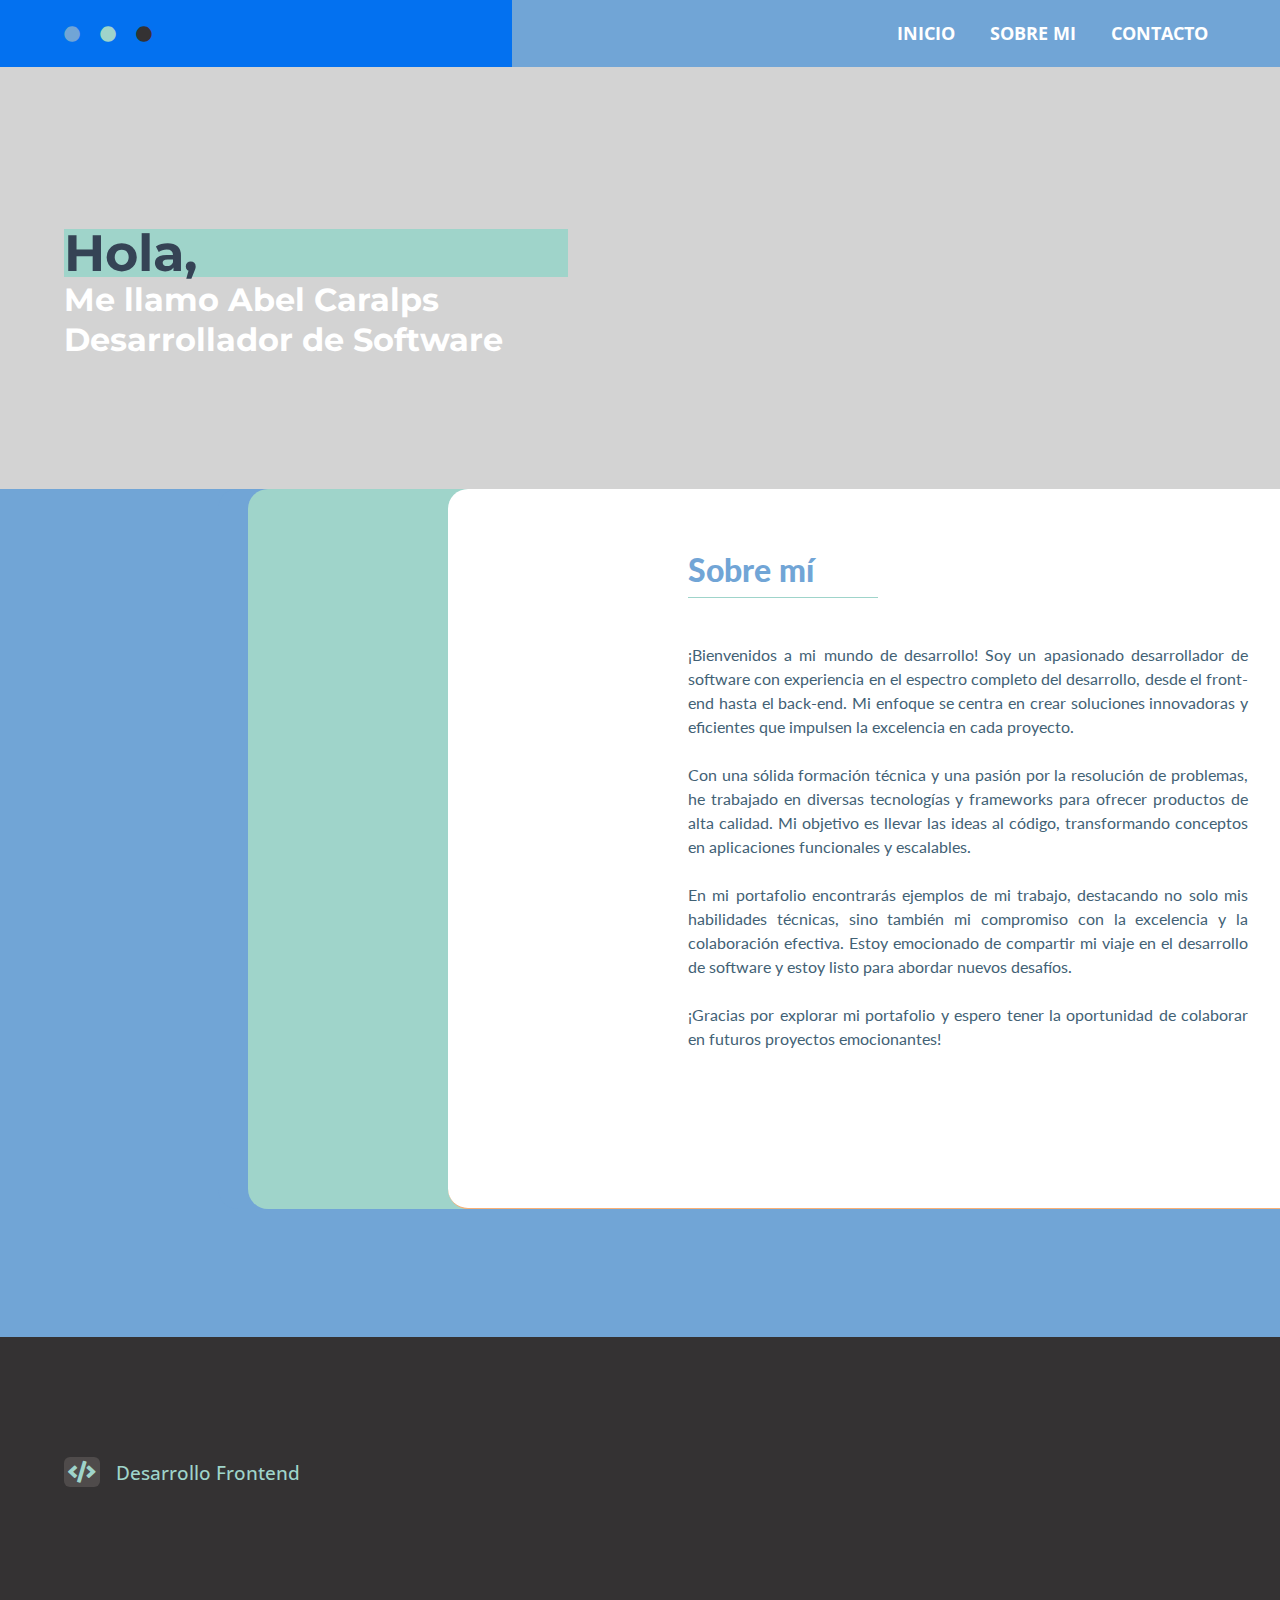
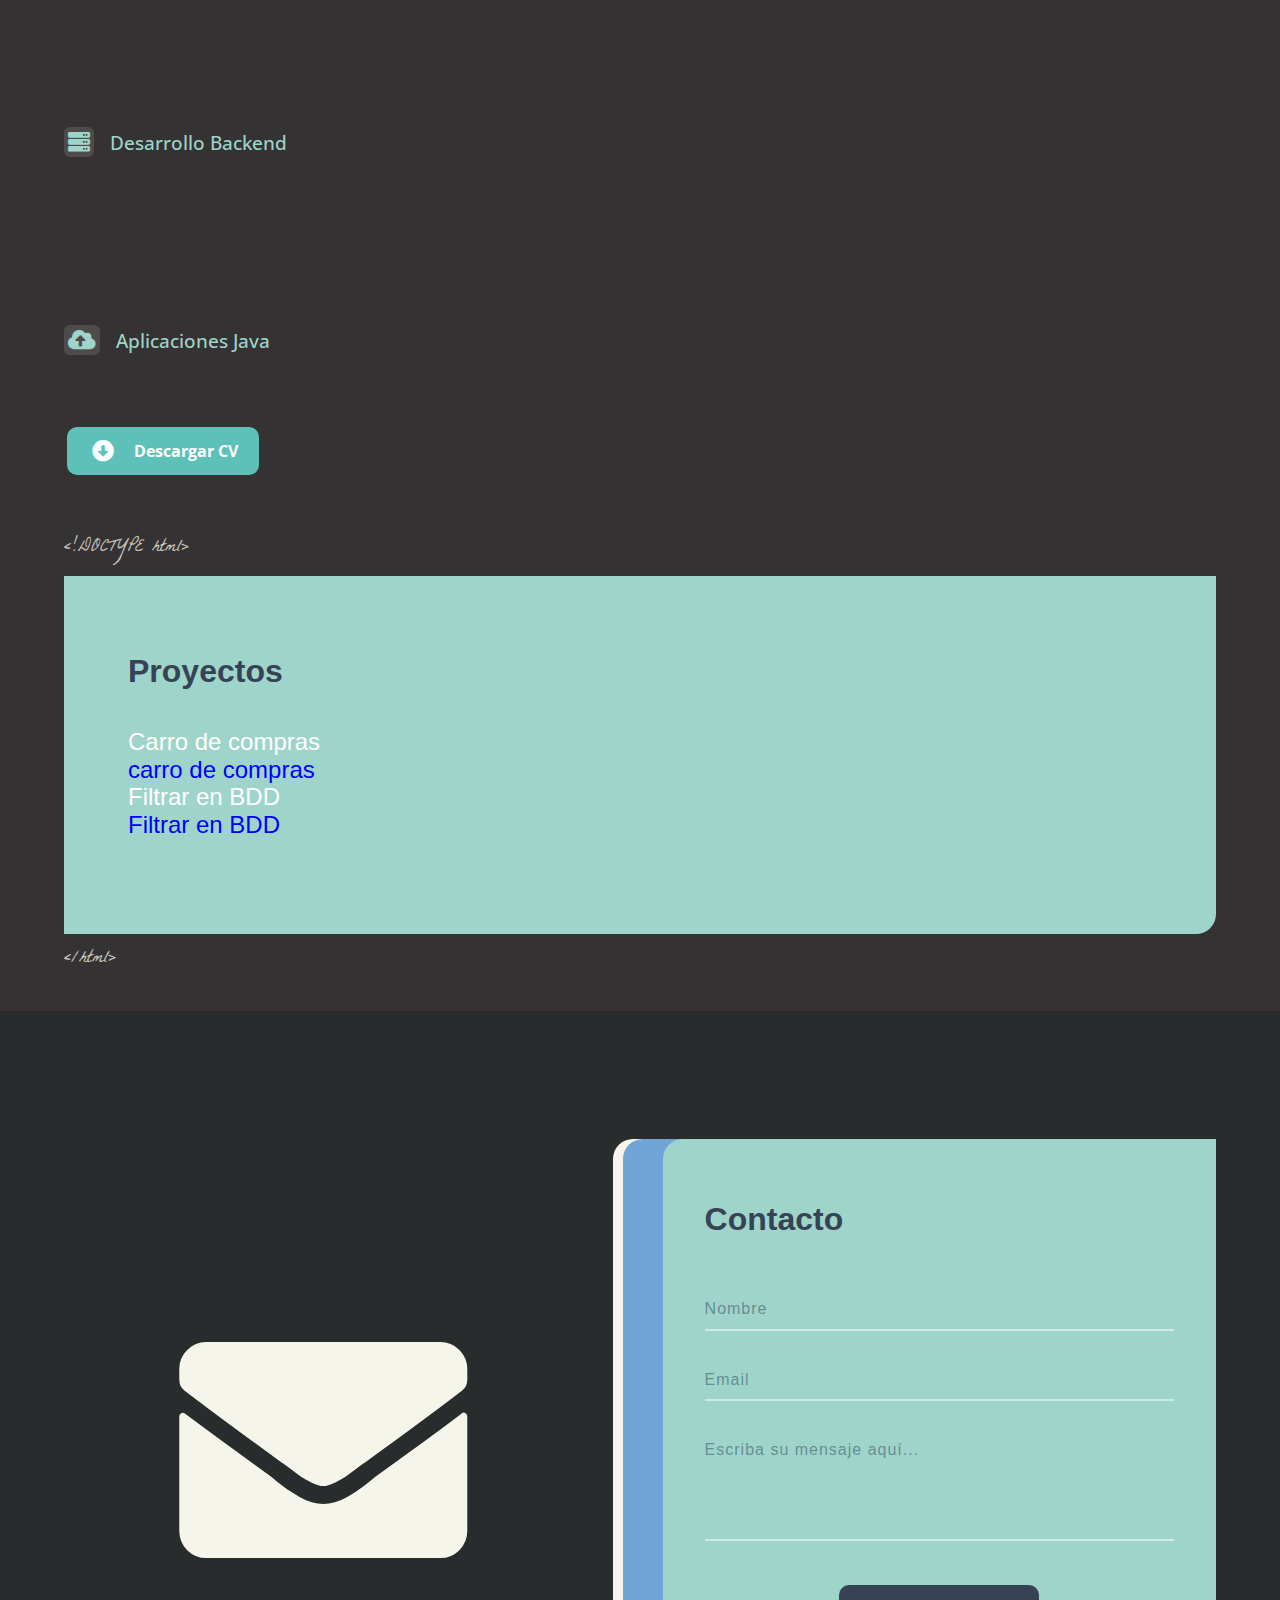
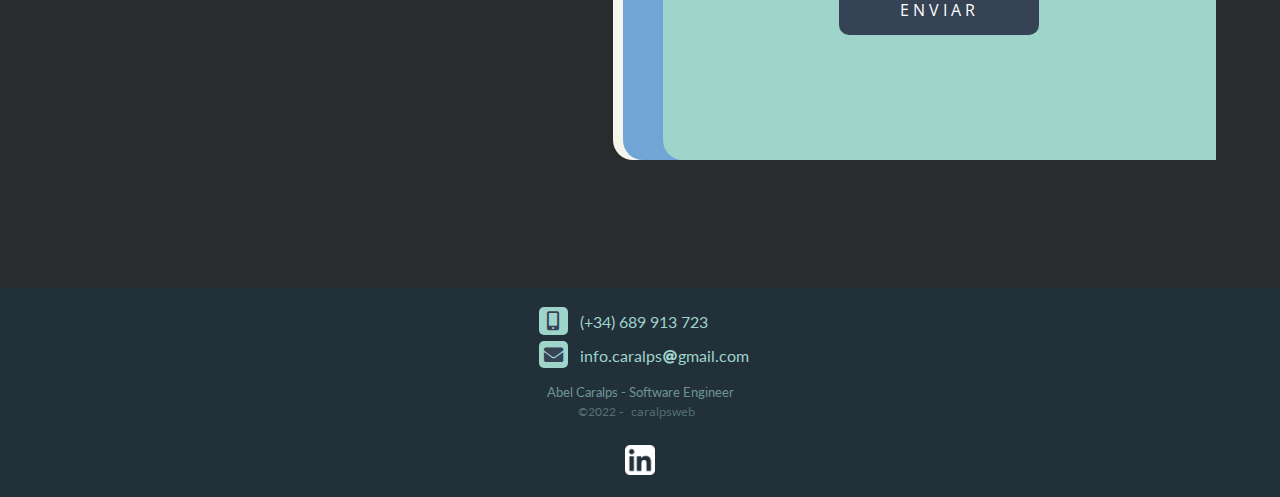
==== index.html @ 74ed2044 "Update index.html" ====
<!DOCTYPE html>
<html lang="es-ES">
<head>
	<meta charset="UTF-8">
	<title>Abel Caralps - Software Engineer</title>	
	<meta name="viewport" content="width=device-width, user-scalable=no, initial-scale=1.0, maximum-scale=1.0, minimum-scale=1.0">
	<meta name="author" content="Abel Caralps Ruiz - Desarrollador web" />



	<!--=====================================
	HOJAS DE ESTILO
	======================================-->

	<link rel="stylesheet" href="css/normalize.css">
	<link rel="stylesheet" href="css/reset.css">	
	<link rel="stylesheet" href="css/styles.css">
	<script src="/js/functions.js?v=<?php echo time(); ?>"></script>
	<link rel="stylesheet" href="css/responsive.css">
	
	<!--=====================================
	FUENTES
	======================================-->

	<link href="https://fonts.googleapis.com/css?family=Merriweather:300,400,700%7CMontserrat:400,500,600,700" rel="stylesheet">
	<link href="https://fonts.googleapis.com/css?family=Open+Sans:400,400i,600,600i,700,700i" rel="stylesheet">
	<link href="https://fonts.googleapis.com/css2?family=Merriweather:wght@300&amp;display=swap" rel="stylesheet"> 
	<link rel="stylesheet" href="https://use.fontawesome.com/releases/v5.6.0/css/all.css" integrity="sha384-aOkxzJ5uQz7WBObEZcHvV5JvRW3TUc2rNPA7pe3AwnsUohiw1Vj2Rgx2KSOkF5+h" crossorigin="anonymous">
	<link rel="stylesheet" href="https://use.fontawesome.com/releases/v5.13.0/css/all.css"><!-- revisar ya que faltaba un cierre >-->
	<link href="https://fonts.googleapis.com/css2?family=Lato&amp;display=swap" rel="stylesheet">
	<link href='https://fonts.googleapis.com/css?family=La+Belle+Aurore' rel='stylesheet' type='text/css'>
	<link rel="icon" type="image/ico" href="img/cloud.ico"/>

	
 	<link rel="stylesheet" href="https://unpkg.com/aos@next/dist/aos.css" />
	<script src="https://ajax.googleapis.com/ajax/libs/jquery/1.7.1/jquery.min.js"></script>


	<script>
	  window.dataLayer = window.dataLayer || [];
	  function gtag(){dataLayer.push(arguments);}
	  gtag('js', new Date());

	  gtag('config', 'UA-168717677-1');
	</script>

</head>
<body>


	
	<header>
		<nav id="menu">			
	<ul>		
		<li><a href="index.html" title="Inicio">Inicio</a></li>				
		<li><a href="#sobre-mi" title="Sobre mi">Sobre mi</a></li>
		<li><a href="#contacto" title="Contacto">Contacto</a></li>					
	</ul>
</nav>	
<aside id="estilos" class="a-header">			
	<i class="fas fa-circle circulos cir-1"></i>
	<i class="fas fa-circle circulos cir-2"></i>
	<i class="fas fa-circle circulos cir-3"></i>		
</aside>	
		<!-- Introduction -->
		<section id="inicio">
			<article class="header">						
				<h1><span>Hola,</span><br>
					Me llamo Abel Caralps <br> Desarrollador de Software<br> 					
				</h1>				
			</article>
			<article class="header monitor">				
			</article>		
		</section>	
	</header>

		
	
	<main id="sobre-mi">	
		<h1>Sobre mí</h1>	<br>	
		<p>¡Bienvenidos a mi mundo de desarrollo! Soy un apasionado desarrollador de software con experiencia en el espectro completo del desarrollo, desde el front-end hasta el back-end. Mi enfoque se centra en crear soluciones innovadoras y eficientes que impulsen la excelencia en cada proyecto.</p><br>
			<p>Con una sólida formación técnica y una pasión por la resolución de problemas, he trabajado en diversas tecnologías y frameworks para ofrecer productos de alta calidad. Mi objetivo es llevar las ideas al código, transformando conceptos en aplicaciones funcionales y escalables.</p><br>
			<p>En mi portafolio encontrarás ejemplos de mi trabajo, destacando no solo mis habilidades técnicas, sino también mi compromiso con la excelencia y la colaboración efectiva. Estoy emocionado de compartir mi viaje en el desarrollo de software y estoy listo para abordar nuevos desafíos.</p><br>
			<p>¡Gracias por explorar mi portafolio y espero tener la oportunidad de colaborar en futuros proyectos emocionantes!</p>
		</p>
		<article>

		</article>		
	</main>

	
	
	<section id="habilidades">

		<article class="contenido-habilidades">	
	
			<h1 data-aos="fade-right" data-aos-duration="750" data-aos-once="true">Conocimientos Técnicos y Habilidades</h1>
	
			<h2><i class="fas fa-code"></i>Desarrollo Frontend</h2>
			<ul data-aos="fade-up" data-aos-duration="750" data-aos-once="true"> 
				<li>HTML5, CSS3, Flexbox, CSS Grid</li>
				<li>JavaScript (ES6+), React.js, Vue.js</li>
				<li>Responsive Web Design</li>
				<li>Desarrollo de interfaces interactivas</li>
				<li>Accesibilidad y Usabilidad</li>
				<li>Frameworks: Bootstrap, Tailwind CSS</li>
				<li>Control de versiones: Git/GitHub</li>
				<li>Herramientas: Visual Studio Code, Docker</li>
			</ul>  
	
			<h3><i class="fas fa-server"></i>Desarrollo Backend</h3>
			<ul data-aos="fade-up" data-aos-duration="750" data-aos-once="true">
				<li>Java (Spring Boot)</li>
				<li>Node.js, Express.js</li>
				<li>Base de datos: MySQL, MongoDB</li>
				<li>API RESTful</li>				
				<li>Gestión de entornos: Docker, Vagrant</li>
			</ul> 


			<h4><i class="fas fa-cloud-upload-alt"></i>Aplicaciones Java</h4>
			<ul data-aos="fade-up" data-aos-duration="750" data-aos-once="true">
				<li>He desarrolado varios ERP para particulares usando java y MySQL</li>
			</ul>		

				
			
			<p class="curriculum"><a href="Abel_Caralps_Ruiz.pdf" title="Curriculum - Desarrollador Web Abel Caralps Ruiz" target="_blank"><i class="fas fa-arrow-alt-circle-down descargar"></i>Descargar CV</a></p>
			
		</article>
				
	</section>	
	
	<span class="tags etiquetas">&lt;!DOCTYPE html&gt;</span> 

	<!--=====================================
	SECTION PORTAFOLIO
	======================================-->

	<section id="portafolio">
		
		<h1>Proyectos</h1>
		
		
			<ul>
				<li class="mySlides socialwind">
					<p class="titulo-port">Carro de compras <br>
							<span><a class="redsocial" href="/15-PROYECTO-Carrito/index.html" title="Desarrollador Web Front-End"> carro de compras</a></span>
					</p> 
					<p class="titulo-port">Filtrar en BDD <br>
						<span><a class="redsocial" href="/17-PROYECTO-Buscador/index.html" title="Desarrollador Web Front-End"> Filtrar en BDD</a></span>
				</p> 
					<style>
					    .socialwind{
					        font-family:Arial;
					    }
					</style>
				</li>
				<style>
					.redsocial{
						color: blue;
					}
				</style>				
				<!--
				<li class="mySlides">
					<p class="titulo-port">Portafolio desarrollador web<br>
						<span>Html5, Css3 Flexbox, Javascript, Php</span>
						<span><a href="https://caralpsweb.com" title="Desarrollador Web - Abel Caralps Ruiz">https://caralpsweb.com</a></span>
                        <img src="img/cloud.ico" alt="Portafolio Desarrollador Web" title="Portafolio Desarrollador Web" class="imgcloud" height="10%" width="10%">					
					</p>
				</li>   
                -->          
			</ul>			
		
		
			

		
			
	

		<!-- The Modal -->
		<div id="myModal" class="modal">
		  <span class="close">&times;</span>		 
		  <img src="#" class="modal-content" id="img-modal-grande" alt="Portafolio web 2003/2019" >
		  <p id="caption" class="caption-p"></p>   
		</div>
				
	</section>

	<span class="tags etiquetas html">&lt;/html&gt;</span> 						

	<!--=====================================
	SECTION CONTACTO
	======================================-->	
	<section id="contacto">		

		<i class="fas fa-envelope"></i> 		
		<article class="container" id="formulario">
			<h1>Contacto</h1>
			<div class="formBx">									
			<!-- Formulario de contacto -->
					

				<form method="POST" action="mail.php">    
					
					<div class="inputBox">
						<input type="text" name="name" required="required" value="">
						<span>Nombre</span>
					</div>
					<div class="inputBox">
						<input type="email" name="email" required="required" value="">
						<span>Email</span>
					</div>					
					<div class="inputBox">
						<textarea required="required" name="mensaje"></textarea>
						<span>Escriba su mensaje aquí...</span>						
					</div>
					<div class="inputBox">
						<input type="submit" name="" value="Enviar">			
					</div>

				</form>					
			</div>	

							
			<p class="avisos-form"></p>						
			<span class="error"></span>
			<span class="error"></span>
			<span class="error"></span>						
				
		</article>									

	</section>		
	
	<!-- Volver arriba -->

	<span><a id="back2Top" title="Back to top" href="#"><i class="fa fa-angle-up" aria-hidden="true"></i></a></span>

	<!--=====================================
	SECTION FOOTER
	======================================-->
	<footer>
	<article class="datos-contacto">
		<ul>
			<li>					
				<i class="fas fa-mobile-alt" aria-hidden="true"></i> (+34) 689 913 723
			</li>				
			<li>
				<i class="fas fa-envelope" aria-hidden="true"></i> info.caralps<i class="fas fa-at arroba"></i>gmail.com
			</li>

		  
		  	</ul>
	</article>
		
	</aside>
	
	<section id="datos-personales">
		<p class="creditos datos">Abel Caralps - Software Engineer </p>
		<p class="creditos copyright"> ©2022 - <span class="creditos"><a href="#" title="Créditos de la web"> caralpsweb</a></span></p> <br>
		  	

	</section>	

<a title="Abel Caralps Linkedin" href="https://www.linkedin.com/in/abel-caralps-ruiz-7a4671b5"><img class="linkedin" src="img/linkedin.png" alt="404" /></a>
	    <style>
            .linkedin{
                height: 30px;
                width: 30px;
                text-align: center;
            }
        </style>

</footer>

<!--=====================================
SCRIPT PORTAFOLIO
======================================-->


<script src="js/lightbox-portafolio.js"></script>

<!--=====================================
SCRIPT ANIMACIONES
======================================-->

<script src="https://unpkg.com/aos@next/dist/aos.js"></script>
<script>
	AOS.init();
</script>

<!--=====================================reset,css
SCRIPT VOLVER ARRIBA
======================================-->

<script src="js/volver-arriba.js"></script>

<!--=====================================
ESTADÍSTICAS STATCOUNTER
======================================-->


<script type="text/javascript">
var sc_project=12336393; 
var sc_invisible=1; 
var sc_security="18feeb01"; 
</script>
<script type="text/javascript"
src="https://www.statcounter.com/counter/counter.js"
async></script>
<noscript><div class="statcounter"><a title="Web Analytics"
href="https://statcounter.com/" target="_blank"><img
class="statcounter"
src="https://c.statcounter.com/12336393/0/18feeb01/1/"
alt="Web Analytics"></a></div></noscript>
<!-- End of Statcounter Code -->

</body>
</html>
---- css/styles.css ----
/*=============================================
VARIABLES
=============================================*/

:root {
	/*TamaÃ±os*/
	--altura-min: 30em;

	/*Colores*/
	--fondo-web: #fff;
	--texto-web: #fff;
	--azul-marino-oscuro: #354355;/*fondo botÃ³n*/	
	--azul-marino-monitor:#2C4456;/*TÃ­tulo pÃ¡rrafo texto entrada, Monitor*/ 
	--azul-oscuro-verdoso: #426175;/*pÃ¡rrafo entrada*/
	--blanco-gris: #f2f2f2;/*monitor*/
	--blanco-gris2: #efeae1;
	--celeste-claro: #9fd4ca; /*--verde-turquesa: #9fd4ca;*/
	--naranja-claro: #71a5d6;
	--naranja-claro-rgba :rgba(245,175,117,0.2);
	--naranja-claro2:#71a5d6;
	--naranja-fuerte: #0d49ee; /*Naranja adobe color FA6652 ;*/
	--naranja-original: #71a5d6;
	--naranja-oscuro: #71a5d6;
	--naranja-oscuro-monitor: #0d49ee;
	--marron-oscuro: #343233;	
	--verde-agua:#d3d3d3;
	--gris-azul: #4D5856;

	/*Fuentes*/
	--montserrat: "Montserrat", sans-serif;
	--times-new-roman: "Times New Roman", Times, serif;
	--open-sans: "Open Sans", Arial, Helvetica, sans-serif;	
}

body{		
	background: var(--naranja-claro);	
	color: var(--texto-web);	
    background: linear-gradient(to bottom, var(--naranja-claro) 1700px, var(--marron-oscuro) 10%); /*Alto hasta aquÃ­ de narajna 1445px*/
}

img{
	max-width: 100%;
	height: auto;
	/*min-height: auto;*/
}

a {
	color: var(--texto-web);
}

/*=============================================
HEADER
=============================================*/

header{
	display: flex;
	flex-wrap: wrap;
	background: #d3d3d3;
	min-height: var(--altura-min);
	min-height: 30em;   
}

nav {
	display: flex;	
	background: var(--naranja-claro2);	
	flex: 1 0 calc(50% - 1rem);  
	text-align: center;  
	min-height: 4.2rem;
	align-self: flex-start;
	font-family: "Open Sans", Arial, Helvetica, sans-serif;	
	/*OpciÃ³n responsive*/
	flex: 1 0 calc(60% - 1rem);  
}


nav ul {    
	display: flex;
	flex-grow: 1;
	margin-right: 4rem; 	
	justify-content: flex-end;
	align-items: center;    
    animation: menuDerecha 0.75s ease both;      
    animation-delay: 0.3s;  
    
}

@keyframes menuDerecha{
	0% {
	    opacity: 0;
	    transform: translateX(300px);	    	    
	}
	100% {
	    opacity: 1;
	    transform: translateX(0);	    
	}
}

nav ul li{
	font-weight: bold;
	color: white;	
}

nav ul li a{
	color: white;
	font-size: 1.1rem;
	text-transform: uppercase;
	margin:0.5rem;
	padding: 0.5rem;
	padding-top: 0.625rem;	
	transition: 0.2s;
	margin: 1.2rem;
}

nav ul li a:last-child{
	margin-right: 0;
}

nav ul li a:hover{	
	border-top: 3px solid white;	
	padding-top: 1.188rem;
	padding-bottom: 1.188rem;	
	opacity: 0.8;
}

aside.a-header{
	display: flex;
	background: #0371f0;	
	min-height: 4.2rem;	
	flex: 1 0 calc(50% - 1rem);  
	order: -1;		
	align-self: flex-start;
	align-items: center;
	/*OpciÃ³n responsive, volver a revisar*/
	flex: 1 0 calc(40% - 1rem);  	
}

aside i.a-header-i{	
	font-size: 2rem;	
	margin-left: 4rem;	
}

.circulos{
	font-size: 1rem;
	margin: 1rem;
	margin: 0.625rem;
}
.cir-1{
	color: var(--naranja-original);
	margin-left: 4rem;		
}
.cir-2{
	color: var(--verde-turquesa);
	color: var(--celeste-claro);
}
.cir-3{
	color: var(--marron-oscuro);
}

.idioma{
	margin: 1rem;
	margin: 0.625rem;
	margin-top: 12px;
	margin-top: 0.75rem;
	margin-top: 0.9rem;
	opacity: 0.7;
	transition: 0.3s;
	margin: 0 0.625rem;	
}
.idioma:hover{
	opacity: 1;
}

section#inicio{	
	display: flex;	
	background: inherit;			
	padding: 2rem 4rem 0;	
	min-height: var(--altura-min);	
    align-items: center;    
    flex-grow: 1;   
	justify-content: space-between;	
	
	/*Volver a revisar*/
	min-height: 24rem;
	min-height: 536px;
	min-height: 20%;
}

section#inicio > article.monitor{
	align-items: flex-end;		
	margin-bottom: 0;
	display: flex;
	align-self: end;
	/*Cambio 10-06-2020 - Revisar en Opera para el no desplazamiento del monitor hacia arriba*/
	min-height: 390px;				
}

.header{
    margin-right: 0.3rem;
}

.header:last-child{	
	margin-left: 0.3rem;	
}

section#inicio img{	
    display: flex;
    align-items: flex-end;       
}	

header h1{	
	font-family: var(--montserrat);	
	line-height: 2.5rem;
	font-size: 2rem;	
}

h1 span{
	background: var(--celeste-claro);
	color: var(--azul-marino-oscuro);
	width: 31.5rem;	
	display: inline-block;
	line-height: 3rem;	
	font-size: 3.2rem;	
	font-weight: 700;
    animation: slideInLeft 0.75s ease both;   
    animation-delay: 0.75s;
}

@keyframes slideInLeft{
	0% {
    	opacity: 0;
    	transform: translateX(-300px);
	}
	100% {
    	opacity: 1;
    	transform: translateX(0);
	}
}

#inicio p{
	background: var(--azul-marino-oscuro);		
	margin-top: 1rem;
	/*Nuevo aÃ±adido, revisar y tambiÃ©n en dispositivos*/
	border-radius:10px;	
	font-family: Tahoma, Verdana, Segoe,sans-serif; 
	font-weight: bold;	
	text-align: center;
	text-transform: uppercase;
	width: 36%;	
	padding: 1rem;
	transition: all 400ms ease;	
}

#inicio p:hover{	
	background-color: white;
	color: var(--azul-marino-oscuro);
	cursor: pointer;		
}
#inicio p:hover > a.boton-contactar{	
	color: var(--azul-marino-oscuro);
}

/*=============================================
SOBRE MÃ
=============================================*/

#sobre-mi{
	display: flex;		
	background: linear-gradient(to bottom left, var(--naranja-claro) 3%, #fff 3%);	
	min-height: 45rem; 	
	width: 65%;	   
    color: var(--azul-oscuro-verdoso);
    flex-direction: column;
    margin-left: 35%;    
    margin-bottom: 8rem;
    padding: 2rem;    
    border-radius:20px 0 0 20px;
    box-shadow:  
    -200px 0 0 0px var(--celeste-claro),
	-230px 0 0 0px var(--naranja-oscuro);     
    font-family: 'Lato', sans-serif;	
	line-height: 1.5;		
	text-rendering: optimizeLegibility;
	padding-left: 15rem;
	text-align: justify;		
	background: url(../img/fondo-desarrollador-web.png), url(../img/fondo-sobre-mi.png), url(../img/fondo-esquina-sobre-mi.png);
	background-position: 14rem 60%, 12rem 2rem, top right;	
	background-size: 70% 40%, 30% 90%, 3.438rem 3.438rem;
  	background-repeat: no-repeat;	
  	background-color: white;
    border-bottom: 1px solid #F8AF75; /*Revisar - Arregla el error resoluciones grandes fondo habiliades en la esquina con borde*/
    /*Mirar a ver si es el foco*/
}

#sobre-mi h1{	
	color: var(--naranja-claro);
	line-height: 1.7;	
	font-weight: 900;
	text-transform: none;	
	width: 34%; /*Cambio Retina Retina iPad - Landscape - Revisar*/
	background: url(../img/fondo-servicios.png);
  	background-repeat: no-repeat;  	
	background-position: center bottom;  		
	border-bottom: 1px solid var(--celeste-claro);	
}

#sobre-mi h2{	
	color: var(--verde-turquesa);		
	padding: 0;
	font-size: 1.3rem;
	font-weight: normal;
	border-bottom: 1px solid var(--naranja-claro);
	margin-bottom: 1rem;
	width:60%;
}


#sobre-mi .sobre-mi{
	font-family: var(--open-sans);
	font-weight: bold;
	font-size: 2.2rem;
	color: var(--azul-marino-monitor);
	line-height: 1.3;
	margin-bottom: 1rem;
	background: url(../img/fondo-servicios.png);
  	background-repeat: no-repeat;  	
	background-position: left 1rem;
	text-align: left;
}

section main{	
	padding-bottom: 3rem;	
}

/*=============================================
HABILIDADES
=============================================*/

#habilidades{
	display: flex;	
	min-height: var(--altura-min);
	background: url(../img/fondo-esquina-habilidades.png), url(../img/fondo-habilidades.png);
  	background-repeat: no-repeat;  		
	background-color: #343233;
	background-position: top right, 95% center;	
    flex-grow: 1;       
    flex-direction: column;   
    padding: 2rem 4rem 1rem;
    padding-left: 5%;    
    font-family: var(--open-sans);	
}
article.contenido-habilidades{
	width: 60%;		
}

#habilidades i{	
	font-size: 1.375rem;	
	background-color: #4F4B4B;
	border-radius: 6px;	
	margin-right: 1rem;
	padding: 0.25rem;
	color: var(--celeste-claro);		
}

#habilidades h1{
	font-family: var(--montserrat);		
	line-height: 2.5rem;	
	color: var(--blanco-gris2);	
	font-size: 1.5rem;
	background: url(../img/fondo-h1-habilidades.png);
  	background-repeat: no-repeat;  
	background-position: left bottom; 	
	margin-bottom: 2rem;		
}

#habilidades h2, #habilidades h3, #habilidades h4, #habilidades h5{	
	margin-top: 0;
	margin-bottom: 0.25em;
	font-weight: 500;
	font-size: 1.2em;
	color: var(--celeste-claro);	
}


#habilidades ul{
	margin: 1rem 0 2rem;	
}


#habilidades ul li{	
	margin-left: 3rem;
	font-weight: 300;
	font-size: 1rem;	
	color: navajowhite;
	font-family: 'Lato', sans-serif;	
	line-height: 1.5;
	text-rendering: optimizeLegibility;		
}

/*MAÃ‘ANA*/

/*#habilidades a i.descargar{
	color: white;
}

#habilidades a i.descargar:hover{
	color: #46D1C0;
}
*/

p.curriculum{	
	background-color:#5Dc1b9;      
    padding: 0.8rem;
    margin-left: 0.2rem;   
    font-weight: bold;
    border-radius: 10px;   
    display: flex;    
    justify-content: center;	
    align-items: center;  
    height: 3rem;   
    cursor: pointer;
    width: 12rem;
    transition: all 400ms ease;  	
} 

p.curriculum:hover{
	background-color: white;		
}

p.curriculum a{   
    display: flex;    
    justify-content: center;	
    align-items: center;
}

p.curriculum:hover a{
	background: none;	
	color: #46D1C0;		
}

#habilidades p.curriculum a i.descargar{
	background: none;
	color: white;	
}

#habilidades p.curriculum:hover > a i.descargar{
	color: #46D1C0;
}

.tags, .tags-header, .etiquetas {
    color: #FFFAEF;    
    font-size: 18px;
    font-family: 'La Belle Aurore',cursive;   
    opacity: 0.75;    
}

.etiquetas{	
    color: #FFFAEF;      
    font-family: 'La Belle Aurore',cursive;   
    font-size: 1.125rem;
    opacity: 0.75; 	
	display: flex;	
	margin: 3rem auto 1rem;
	width: 90%;
}

.html{	
	margin: 1rem auto 2.5rem;
	width: 90%;
}

/*=============================================
PORTAFOLIO
=============================================*/

#portafolio{
	display: flex;
	flex-direction: column;
	justify-content: space-between;
	width: 90%;	
	padding: 2rem 4rem 7rem;	
    margin: 1rem auto 1rem;   
	/*Fondo verde agua normal*/

  	background-repeat: no-repeat;  	
	background-position: top right;		
	background-color: #9FD4CA;	
	border-bottom-right-radius: 20px;
	padding-bottom: 6rem;
}

#portafolio h1, #portafolio h2{	
	line-height: 1.7;
	font-weight: 900;
	text-transform: none;
	background: url(../img/fondo-h-portafolio.png);
  	background-repeat: no-repeat;  	
	background-position: left bottom; 	
	margin: 2.25rem 0 1.85rem; 		
	width: 36%;
	color: #354355; /*Azul temporal opciÃ³n temporal*/
}

#portafolio h2{	
	margin: 3rem 0 1.85rem;	
	width: 63%;
}


.titulo-port{
	font-size: 1.5rem;
	font-weight: 400;
}



ul.galeria-img-port{		
  	flex: 1 0 calc(33% - 1rem);  	
	display: flex;
	flex-direction: column;		
	align-items: center;
}

ul.galeria-img-port li{			
	position: relative;	
	margin-bottom: -0.25rem;	
}

ul.galeria-img-port li:last-child{	
	margin-bottom: 0;
	margin-bottom: -0.25rem
}	

ul.galeria-img-port li:hover .overlayBottom {
    height: 100%;
    opacity: 1;   
    cursor: pointer;
  	background: #22303A; 
}


.overlay-img {
    position: absolute;
    opacity: 0;    
}

.overlayBottom{
    width: 100%;
    height: 0;
    bottom:0;
    left:0;  
    background-color: #008CBA;     
    transition: .4s ease;   
}

.text-port {
    color: white;
    font-size: 20px;
    font-size: 1.150rem;
    position: absolute;
    top: 50%;    
    left: 50%;
    text-align: center;
    padding: 1rem;
    transform: translate(-50%, -50%);
    font-weight: 400;
    opacity: 1;
    
}



/* The Modal (background) */
.modal {
  display: none; /* Hidden by default */ 
  z-index: 1; /* Sit on top */ 
  width: 100%; /* Full width */  
  height: 100vh;
  overflow: auto; /* Enable scroll if needed */
  background-color: rgb(0,0,0); /* Fallback color */
  background-color: rgba(0,0,0,0.9); /* Black w/ opacity */
  padding: 1rem;
  padding-bottom: 5rem;/*Controlar luego*/
  position: fixed;
  flex-direction: column; 
  left: 0;
  top: 0;
  font-size: 1.1rem;
}

.modal span:hover{
	cursor: pointer;
	font-size: 1.1rem;
	opacity: 0.8;	
}

/* Modal Content (image) */
.modal-content {
  margin: auto;
  display: block;
  width: 80%; 
  z-index: 99;
}

/* Caption of Modal Image */
#caption {  
  margin: 1rem;  
  display: flex;
  width: 80%;  
  text-align: center;  
  padding: 1rem;   
  background: #EFEAE1;  
  color: #426175; 
  font-size: 0.8313rem;      
  justify-content: center;
  align-self: center;
  font-family: 'Lato', sans-serif;
  border-radius: 5px;
}

/*=============================================
CONTACTO
=============================================*/

#contacto{
	background: #292c2c;
	min-height: var(--altura-min);		
	padding: 8rem 1rem;	   
    animation: movimiento 15s infinite linear alternate; 
    background-image: url(../img/caspar-camille-rubin-fPkvU7RDmCo-unsplash.jpg); 
    background-size: 112%;    
    animation: movimiento 9s infinite ease-out alternate;   
    display: flex;
    align-items: center;    
    z-index: 1;    
    justify-content: center; 

}

@keyframes movimiento{   	
	0%{
		background-position: bottom left;
    }   
    30%{		
		background-position: top right;
    }
    60%{
    	background-position: top left;
    }
    100%{
    	background-position: bottom right;
    }
}

#contacto img{
	display: flex;		
	justify-content: center;	
	flex-basis: 50%;
	flex-shrink: 0;
	flex:0 1 30%;	
	align-self: center;
	align-content: center;
	align-items: center;
}

#contacto i{	
	font-size: 18rem;	
	color: #f5f5eb;	
	display: flex;		
	justify-content: center;	
	flex-basis: 50%;		
	align-items: center;	
}

#contacto h1{		
	line-height: 1.7;
	font-weight: 900;
	text-transform: none;	
	background: url(../img/fondo-h-portafolio.png);
  	background-repeat: no-repeat;  	
	background-position: left bottom;	
	margin-left: 2rem;
	width: 40%;
	color: #354355;
}

/*=============================================
FORMULARIO DE CONTACTO
=============================================*/

.container{		
	background: url(../img/fondo-esquina-contacto.png);
	background-repeat: no-repeat;
    background-position: top right;
	background-color: var(--celeste-claro);	
	border-radius: 20px;
	border-bottom-right-radius: 0;
	border-top-right-radius: 0;
	box-shadow: -40px 0 0 0px #71a5d6, -50px 0 0 0px #F5F5EB;	
	flex-basis: 45%;
	overflow: hidden;	
	padding: 2rem 0.625rem 4rem;	
	margin: 0 3rem 0 2rem;
}

.container .formBx{	
	width: 100%;
	display: flex;
	justify-content: center;
	align-items: center;	
}

.container .formBx form{
	position: relative;
	width: 100%;	
	padding: 2rem;
}

.container .formBx form h2{
	color: #fff;
	font-weight: 500;
	font-size: 2em;
	text-transform: uppercase;
	letter-spacing: 2px;
	margin-bottom: 40px;
}

.container .formBx form .inputBox{
	position: relative;
	margin-bottom: 40px;
}

.container .formBx form .inputBox:last-child{
	margin-bottom: 0;
}

.container .formBx form .inputBox input, .container .formBx form .inputBox textarea{
	position: relative;
	background: transparent;
	outline: none;
	border: none;
	width: 100%;
	color: #fff;
	padding-bottom: 10px;
	font-size: 16px;
	letter-spacing: 1px;
	font-weight: 300;
	border-bottom: 2px solid rgba(255,255,255, 0.5);
	resize: none;
}

.container .formBx form .inputBox textarea{
	height: 100px;
}

.container .formBx form .inputBox input[type="submit"]{	
	background: #354355;	
	cursor: pointer;		
	border: none;
	border-radius: 10px;
	text-transform: uppercase;
	letter-spacing: 4px;
	font-size: 1.1rem;
	text-align: center;
	display: flex;	
	justify-content: space-around;
	align-items: center;
	padding: 0 20px;
	min-width: 200px;
	width: 200px;
	height: 50px;
	font-family: Poppins-Medium;
	font-family: "Open Sans", Arial, Helvetica, sans-serif;
	font-size: 16px;
	font-weight: 400;
	color: #fff;
	line-height: 1.2;
	margin: 0 auto;
	transition: all 400ms ease;
}

.container .formBx form .inputBox input[type="submit"]:hover{	
	background-color: white;
	color: var(--azul-marino-oscuro);
}

.container .formBx form .inputBox input[type="submit"]:focus{	
	background: white;	
	color: #111;
	background-color: white;
	color: var(--azul-marino-oscuro);
}

.container .formBx form .inputBox span{
	position: absolute;
	left: 0;
	font-size: 16px;
	font-weight: 300;
	display: inline-block;
	pointer-events: none;
	letter-spacing: 1px;	
	color: rgba(44,68,86,0.5);		
	transition: all 0.2s;
}

.container .formBx form .inputBox input:focus ~ span, 
.container .formBx form .inputBox textarea:focus ~ span,
.container .formBx form .inputBox input:valid ~ span, 
.container .formBx form .inputBox textarea:valid ~ span{
	transform: translateY(-24px);		
	color: #384355;	
	font-size: 0.938rem;
}

/*Color del foco #EB2D2B*/

.avisos-form, .error{
	font-size: 0.875rem;
	color: white;
	/*color: #343233;*/
	margin: 0.2rem;
	margin-left: 2rem;
	margin-right: 2rem;	
	display: flex;
	flex-basis: 100%;

	/*animation: estiloError 7s linear forwards;
    -webkit-animation: estiloError 7s linear forwards;	*/
}
.avisos-form{
	margin-top: 1rem;
}

.container .formBx form .inputBox input:focus, 
.container .formBx form .inputBox textarea:focus,
.container .formBx form .inputBox input:valid, 
.container .formBx form .inputBox textarea:valid{
	border-bottom-color: #fff;
}

@media (max-width: 991px){ /*revisar*/

	.container .formBx{
		width: 100%;
		padding: 0 50px;
	}

	.container .formBx form{		
		width: 100%;
		max-width: 500px;
		padding: 0;
	}
}

/*Scroll Back To Top Button*/

#backBtn {
  display: none; /* Hidden by default */
  position: fixed; /* Fixed/sticky position */
  bottom: 20px; /* Place the button at the bottom of the page */
  bottom: 136px;
  right: 30px; /* Place the button 30px from the right */
  z-index: 99; /* Make sure it does not overlap */
  border: none; /* Remove borders */
  outline: none; /* Remove outline */
  background-color: red; /* Set a background color */
  color: white; /* Text color */
  cursor: pointer; /* Add a mouse pointer on hover */
  padding: 15px; /* Some padding */
  border-radius: 10px; /* Rounded corners */
  font-size: 18px; /* Increase font size */
}

#backBtn:hover {
  background-color: #555; 
}

#back2Top {
    width: 40px;
    line-height: 40px;
    overflow: hidden;
    z-index: 999;
    display: none;
    cursor: pointer;    
    position: fixed;
    bottom: 50px;
    right: 0;
    background-color: #DDD;
    color: #555;
    text-align: center;
    font-size: 30px;
    text-decoration: none;
    right: 0.938rem;	
	bottom: 120px;/*Media altura pie de pÃ¡gina - REVISAR*/
	border-radius: 5px;
	background: #F5F5EB;   
    color:#22303A; 
	width: 35px;
    line-height: 35px;
    opacity: 0.65;
}
#back2Top:hover {    
    background: #71a5d6;   
    color:#22303A;
    opacity: 1;
}

/*=============================================
FOOTER
=============================================*/

footer{	
	background: #22303A;	
	min-height: 8.5rem;
	color: white;	
	padding: 1rem;
	display: flex;	
	justify-content: space-around;
	font-family: 'Lato', sans-serif;
	line-height: 1.5;
	text-rendering: optimizeLegibility;	
	flex-wrap: wrap;
}

.datos-contacto{	
	display: flex;	
	flex-basis: 20%;
	flex: 1 0 calc(50% - 1rem); 
	align-items: center;
	justify-content: center; 	
	margin-bottom: 0.725rem;
}

article.datos-contacto ul{
	display: flex;	
	flex-direction: column;
	justify-content: center;		
	align-items: flex-start;
}

article.datos-contacto ul li{	
	color: #9FD4CA;		
}

/*span.telefono-movil{	
	color: #9FD4CA !important;		
	text-decoration: none;
	border: 1px solid orange;
}*/

/*article.datos-contacto ul:first-child{
	border: 11px solid #9FD4CA;
	color: #9FD4CA;	
}
*/
article.datos-contacto ul li i{	
	padding: 0.25rem 0.1rem;
	font-size: 1.2rem;
	width: 1.8rem;
	justify-content: center;
	display: inline-flex;
	display: -ms-flexbox;
	border-radius: 5px;		
	background: #9FD4CA;
	margin: 0.2rem 0.5rem;
	color: #354355;	
}

article.datos-contacto ul li i.arroba{
	background: none;	
	color: #9FD4CA;
	font-size: 0.875rem;
	margin: 0;
	width: 1rem;
}

aside.datos-contacto{	
	justify-content: space-around;	
}

aside.datos-contacto ul {
    display: flex;
    justify-content: center;         
    flex-basis: 70%;	
}

/*CAMBIO REDES SOCIALES*/
/*
aside.datos-contacto li{
	padding: 0.625rem;	
	font-size: 1.625rem;	
	color: #9FD4CA;			
}*/

aside.datos-contacto ul li i{	
	transition: all 400ms ease;
}

/*CAMBIO REDES SOCIALES*/
/*
aside.datos-contacto li:hover{	
	color: #F8AF75;
	cursor: pointer;		
}*/

/*AÃ‘ADIDO CAMBIO REDES SOCIALES*/

aside.datos-contacto li a{
	padding: 0.625rem;	
	font-size: 1.625rem;	
	color: #9FD4CA;			
}

aside.datos-contacto li a:hover{	
	color: #71a5d6;
	cursor: pointer;		
}

footer p.creditos{
	display: flex;	
	align-items: center;	
	flex-basis: 65%;
	justify-content: center;	
	color: #8f9aa7;   
    font-size: 0.8313rem;    
    opacity: 0.6;
	color: #9FD4CA;	
	flex-basis: 100%;
	border-radius: 10px;
}

span.creditos{	
	color: #9FD4CA;	
    font-family: "Open Sans";
    margin: 0 0.5rem;
}

span.creditos a{	
	color: #9FD4CA;		
}

span.creditos a:hover{
	color: #71a5d6;
	cursor: pointer;	
}

section#datos-personales{
	display: flex;
	width: 100%;	
	justify-content: center;	
	align-items: center;	
	margin: 0;
	padding: 0;
	display: block;	
}

p.creditos.copyright{
	font-size: 0.75rem;
	opacity: 0.4;
}

/*=============================================
CRÃ‰DITOS DE LA WEB
=============================================*/

.header-creditos{
	min-height: auto;	
}

#creditos{
	display: flex;	
	min-height: var(--altura-min);
	min-height: 100vh;		
	background: url(../img/fondo-esquina-creditos.png), url(../img/fondo-creditos.png);
  	background-repeat: no-repeat;  		
	background-color: #71a5d6;	
	background-position: top right, 95% top;	
    flex-grow: 1;       
    flex-direction: column;   
    padding: 2rem 4rem 1rem;
    padding-left: 5%;    
    font-family: var(--open-sans);    
}
article.contenido-creditos{
	width: 60%;		
}

#creditos i{	
	font-size: 1.375rem;				
	border-radius: 6px;	
	margin-right: 1rem;
	padding: 0.25rem;	
	color: white;
}

#creditos i.external{
	font-size: 0.75rem;
	margin: 0;
	padding: 0;
	background: none;
}

#creditos h1{
	font-family: var(--montserrat);		
	line-height: 2.5rem;	
	color: #354359;
	font-size: 1.5rem;
	background: url(../img/fondo-h1-creditos.png);
  	background-repeat: no-repeat;  
	background-position: left bottom; 	
	margin-bottom: 2rem;	
}

#creditos h2, h3, h4, h5{	
	margin-top: 0;
	margin-bottom: 0.25em;
	font-weight: 500;
	font-size: 1.2em;		
	color: white;
}

#creditos ul{
	margin: 1rem 0 2rem;	
}

#creditos ul li{	
	margin-left: 3rem;
	font-weight: 300;
	font-size: 1rem;		
	color: #354359;
	font-family: 'Lato', sans-serif;	
	line-height: 1.5;
	text-rendering: optimizeLegibility;		
}

#creditos ul li span{	
	color: #354359;
}


/*=============================================
ERROR 404
=============================================*/

.header-404{
	min-height: auto;	
}

#error404{
	display: flex;	
	min-height: var(--altura-min);
	min-height: 100vh;		
	background: url(../img/fondo-esquina-creditos.png);
  	background-repeat: no-repeat;  		
	background-color: #F8AF75;	
	background-position: top right;	
    flex-grow: 1;       
    flex-direction: column;   
    padding: 2rem 4rem 1rem;
    padding-left: 5%;    
    font-family: var(--open-sans);    
}

#error404 h1{
	font-family: var(--montserrat);		
	line-height: 2.5rem;		
	margin-bottom: 2rem;	
}

#error404 p{		
	font-weight: 300;
	font-size: 1rem;			
	font-family: 'Lato', sans-serif;	
	line-height: 1.5;
	text-rendering: optimizeLegibility;
	margin-bottom: 1.2rem;			
}

#error404 p a{
	font-size: 0.875rem;	
}

#error404 p a:hover{
	color: #354359;	
}
.otros{
	display: none;
}
---- css/responsive.css ----
/*REVISAR AQUÃ Y TRAER DE STYLE POR SI NO RECONOCE LA PROPIEDAD VAR*/			

/*=============================================
MIN WIDTH - 1281
=============================================*/

@media screen and (min-width:1281px) { 

	body{
		background: linear-gradient(to bottom, var(--naranja-claro) 1900px, var(--marron-oscuro) 10%);     
	}

	aside.a-header{		
		padding-left: 3%;			
	}

	.header{		
		padding-left: 3%;
	}
	.header:last-child{
		padding-left: 0;
		padding-right: 3%;
	}	
	nav{		
		padding-right: 3%;	
	}
	section#inicio {
		justify-content: space-between;
	}	
	.container{
		margin-right: 4.20%;
	}	
	
}

/*=============================================
MAX WIDTH - 1024
=============================================*/

@media screen and (max-width: 1024px){
	
	aside.a-header{						
		flex: 1 0 calc(5% - 1rem);
	}
	.cir-1 {    
    	margin-left: 1rem;
	}
	nav ul{
		margin-right: 1rem;
	}

	section#inicio {
		min-height: var(--altura-min);
		display: flex;		
		width: 100%;				
		justify-content: center;
		align-items: flex-start;		
		min-height: 350px;
		margin-top: 0;		
		padding-top: 1.5rem;
	}

	header h1{			
		line-height: 2rem;		
		font-size: 1.625rem;		
	}

	h1 span{		
		width: 100%;
		display: flex;
 		margin-bottom: -1.5rem;    	    	    	
    	margin-top: 2.5rem;    	
		font-size: 2.688rem;		
		font-weight: 700;	
	}

	.header{		
		flex: 1 0 calc(30% -1rem);			
	}	
	
	section#inicio img{		
		min-width: 350px;						
		min-height: auto;		
	}

	#inicio p{
		width: 43%;
		padding: 1rem 0;		
		margin-bottom: 1rem;
	}

	#sobre-mi{	
		width: 70%;
		margin-left: 30%;		
		padding: 0 4rem 1rem 4rem;		
		box-shadow: -50px 0 0 0px var(--celeste-claro), -80px 0 0 0px var(--naranja-oscuro);		
		background-position: 3.5em 65%, 2.5rem 2rem, top right;
		background-size: 85% 50%, 35% 90%, 3.438rem 3.438rem;
	}


	#habilidades{
		background-position: top right, 95% 100%;		
		background-size: 55px 55px, 45% auto;
	}
	article.contenido-habilidades{
		width: 100%;  
	}

	.curriculum{
		width: 11rem;				
	}

	#portafolio h1, #portafolio h2{
		width: 68%;
	}

	.slide-portafolio ul li{
		flex-direction: column;
	}
	.slide-portafolio ul li p {
	    flex-direction: column;
	    width: 100%;
	    display: flex;
	    justify-content: center;
	    align-items: flex-start;
	    margin: 0
	}
	.slide-portafolio img{
		max-width: 100%;
	}

	.container{
		flex-basis: 60%;
	}

	#contacto i{		
		font-size: 13rem;
		margin-left: -3%;		
	}
	
	#contacto h1{
		width: 50%;
	}

	#creditos{
		/*background-position: top right, 95% 100%;		*/
		background-position: top right, center bottom;
		background-size: 55px 55px, 45% auto;
	}
	article.contenido-creditos{
		width: 100%;  
	}

}

/*=============================================
MAX WIDTH - 768
=============================================*/

@media screen and (max-width: 768px){

	body{
		background: linear-gradient(to bottom, var(--naranja-claro) 2200px, var(--marron-oscuro) 10%); 
	}
	
	aside.a-header{
		background: #0d49ee;
		flex-basis: 100%;
		justify-content: center;
		align-items: center;
		height: 2.25rem;
		min-height: 2.25rem;
		order: 0; 
		min-height: 1.75rem;
		height: 1.75rem;
	}
	
	nav ul{				
		flex-basis: 100%;		
		display: flex;		
		order: -1;		
		justify-content: center;		
	}

	nav ul li a{				
		margin: 0.25rem;
		padding: 0.275rem;		
	}

	.cir-1{		
		margin-left: 0.5rem;		
	}

	section#inicio {		
		flex-direction: column;
		justify-content: center;
		align-items: center;
		padding: 1rem 2rem 0;
	}

	section#inicio > article.monitor{		
		justify-content: center;		
		width: 80%;
		align-self: center;
		margin-top: 1rem;		
		padding-top: 0.4rem;
		min-height: auto;
	}

	section#inicio img {
		min-width: 100%;
	}

	.header{		
		max-width: 100%;
		width: 95%;
		margin-bottom: 1.2rem;
		min-height: auto;
	}

	#sobre-mi{
		width: 88%;
		margin-left: 12%;		
		padding: 0 2rem 1rem 2rem;
		box-shadow:-30px 0 0 0px var(--celeste-claro), -60px 0 0 0px var(--naranja-oscuro);	
		background-position: 1.5em 60%, 1.5rem 2rem, top right;
		background-size: 92% 45%, 39% 90%, 3.438rem 3.438rem;
	}

	#sobre-mi h1{		
		width: 40%;		
	}
	
	#portafolio{
		width: 93%;
		padding: 1rem 1rem 2.5rem
	}

	#portafolio h1, #portafolio h2{
		width: 100%;
	}

	.text-port{		
		font-size: 70%;		
		width: 100%;
	}

	#contacto{
		flex-direction: column;		
		align-items: center;		
		justify-content: space-between;			
		padding: 1.75rem 1rem 3.5rem 1rem;
	}

	#contacto i{
		margin: 0;
		margin-bottom: 1.3rem;
	}

	.container{				
		margin:0;		
		width: 90%;		
		margin-left: 4.5%;
		box-shadow: -20px 0 0 0px #71a5d6, -30px 0 0 0px #F5F5EB;
	}

}

/*=============================================
MAX WIDTH - 480
=============================================*/

@media screen and (max-width: 480px){
	aside.a-header{		
		background: #71a5d6;
		flex-basis: 1%;
		order: -1;
		min-height: 7rem;			
		flex-basis: 100%;
		min-height: 2rem;
		align-items: center;
		justify-content: flex-end;
		margin-right: 3rem;
		padding-right: 0.5rem;		
		background: #71a5d6;
	}
	.idioma{
		margin-right: 1.7rem;
	}
	nav ul{
		display: flex;
		order: -1;
		flex-basis: 100%;
		flex-direction: column;			
		justify-content: center;
		background: none;
		min-height: 7rem;	
	}
	nav ul li{
		text-align: left;		
		align-content: flex-start;
		align-self: flex-end;
		margin-right: 1rem;			
		padding-top: 0.175rem;
		padding-bottom: 0.175rem;
	}
	nav ul li a{		
		transition: 0.3s;		
		padding-top: 0;
		padding-bottom: 0;	
		margin: 0.5rem;
		padding: 0.25rem;
	}
	nav ul li a:hover{		
		border-top: none;				
		padding-top: 0;
		padding-bottom: 0;
		padding-left: 1.188rem;
		margin: 0.5rem;/*Con este los giro hacia la derecha*/
		padding-right: 1rem; /*Con este le doy espacio a la derecha*/	
		border-left: 3px solid white;					
		opacity: 1;
		background: #9FD4CA;
	}

	section#inicio {		
		padding: 1rem 1rem 0;		
	}

	section#inicio > article.monitor{
		justify-content: center;		
	}

	.header{
		width: 100%;
		max-width: 100%;		
		margin-bottom: 1.2rem;		
	}

	#sobre-mi h1{
		width: 60%;		
	}
	
	#sobre-mi h2 {
		width: 90%;
	}

	#habilidades{
		background-position: top right, 95% 95%;
	}

	#habilidades h2, h3, h4, h5 {
	    display: flex;
	}

	#habilidades i{
		display: flex;
		justify-content: center;
		align-items: center;
	}
	.container .formBx form .inputBox input[type="submit"]{
		width: 100%;
		min-width: 100%;
	}
	.container .formBx form .inputBox textarea {
		margin-top: 1rem;
	}
	footer{
		flex-direction: column;
        justify-content: center;
    	align-items: center;
	}
	.datos-contacto{
		margin-bottom: 0.25rem;		
	}
	aside.datos-contacto li{
		padding: 0.625rem 0.85rem;
	}
	
	footer p.creditos{
		text-align: center;
	}

	#creditos{
		background-position: top right, 95% 95%;
		background-position: top right, center 90%;
	}

	#creditos h2, h3, h4, h5 {
	    display: flex;
	}

	#creditos i{
		display: flex;
		justify-content: center;
		align-items: center;
	}

	#creditos i.external{
		font-size: 0.75rem;
		margin: 0;
		padding: 0;
		width: auto;		
		display: inline-block;
	}	
	
}

/*=============================================
MAX WIDTH - 320
=============================================*/

@media screen and (max-width: 320px){	

	.header{
		display: contents; 

	}

	header h1{
		margin: 0;
	}

	h1 span{		
    	font-size: 2.588rem;
	}

	#inicio p {
	    width: 53%;
	}

	#sobre-mi h1 {
	    width: 70%
	}

	#sobre-mi h2 {
 	   width: 100%;
	}

	#sobre-mi .sobre-mi{
		font-size: 2rem;
	}

}
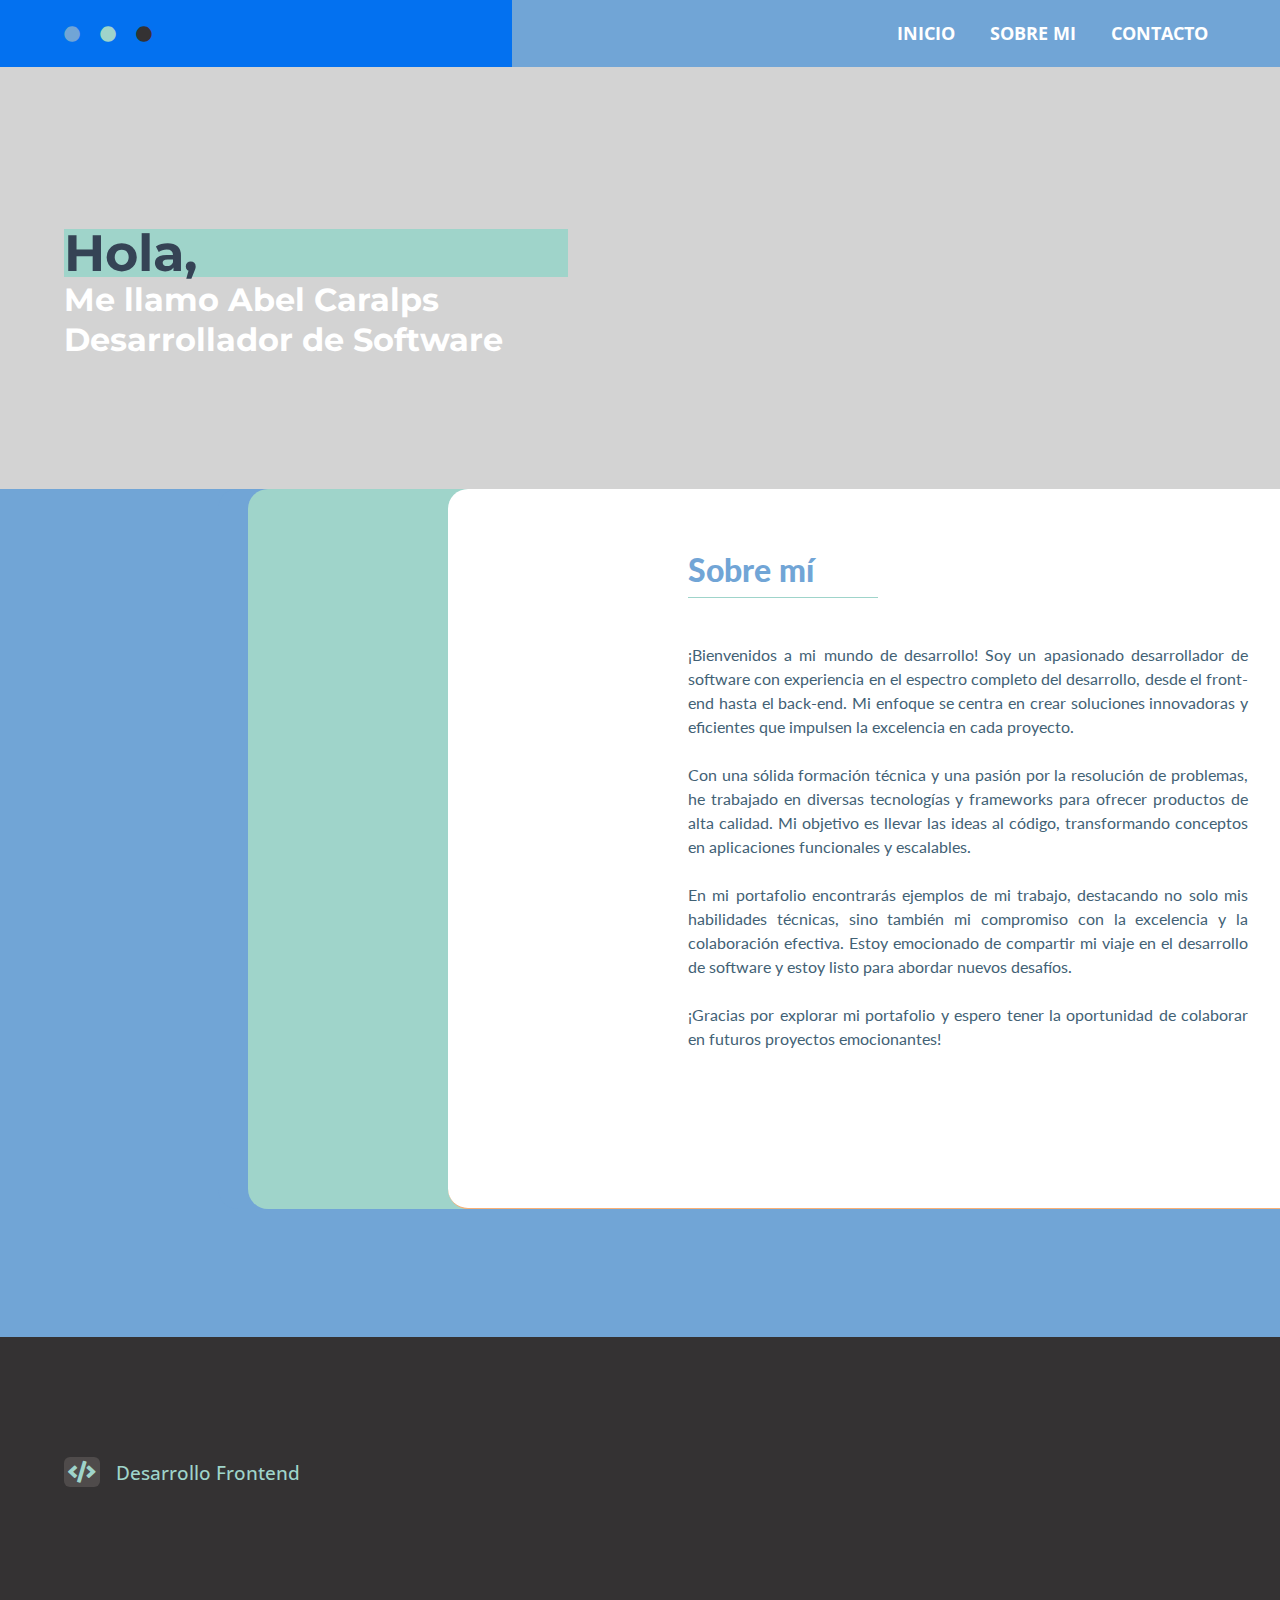
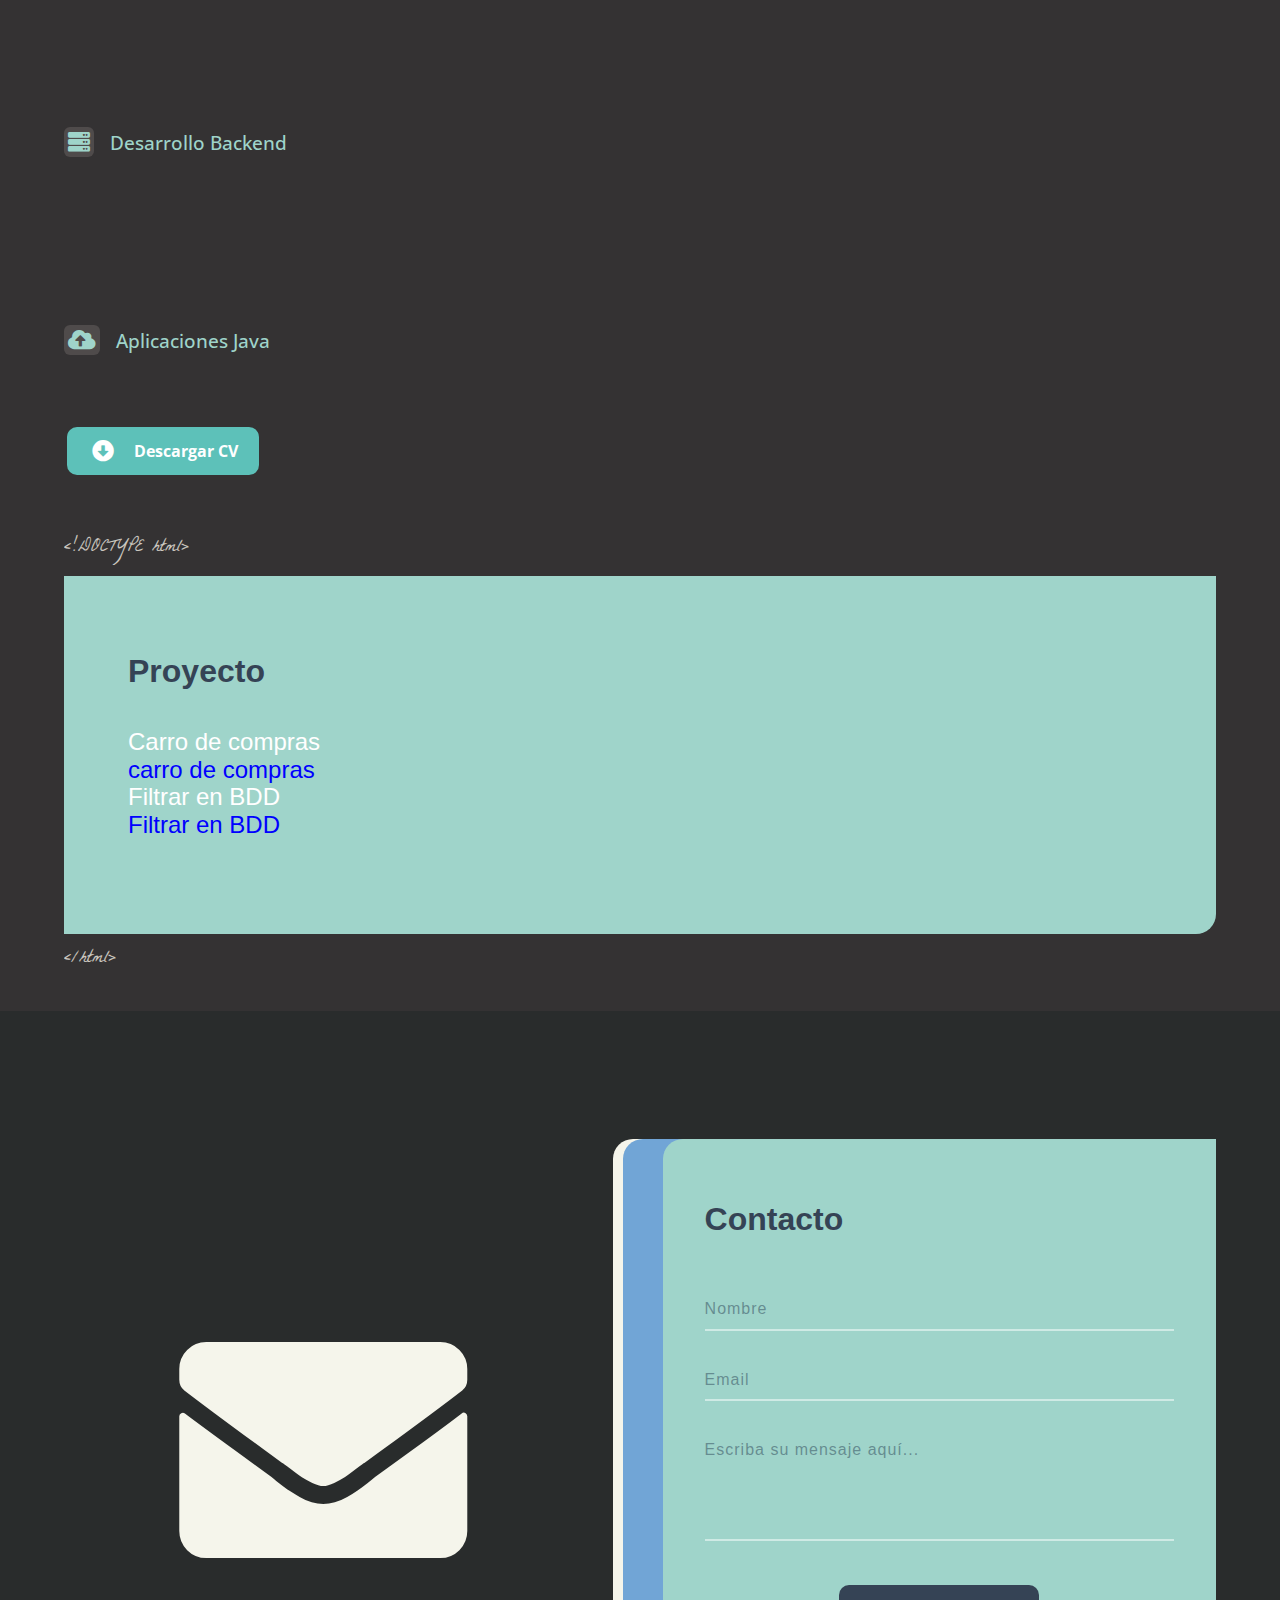
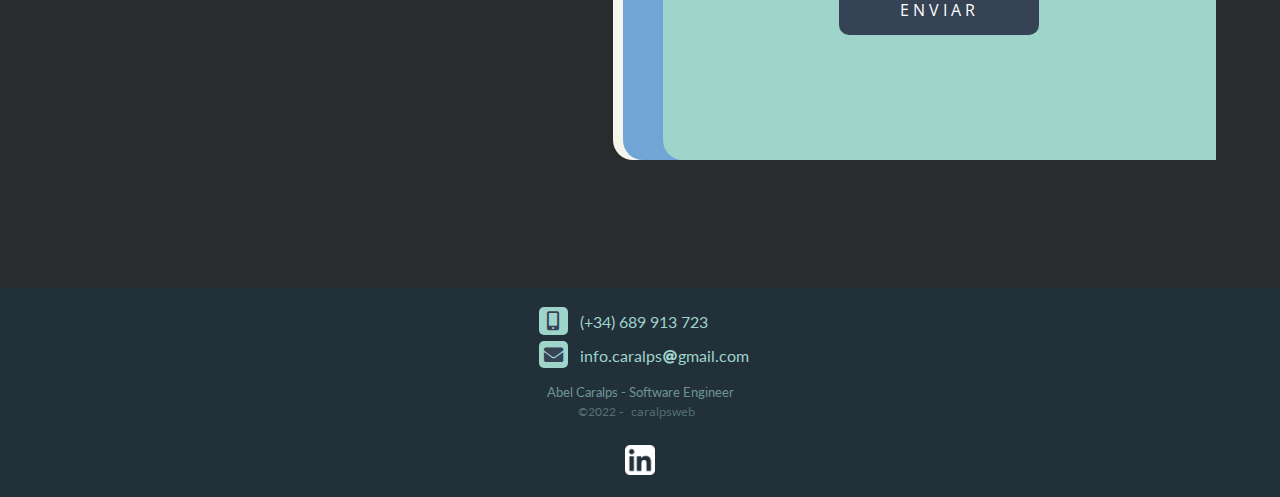
==== commit 6f390a2c: "Update index.html" ====
--- a/index.html
+++ b/index.html
@@ -140,7 +140,7 @@
 
 	<section id="portafolio">
 		
-		<h1>Proyectos</h1>
+		<h1>Proyecto</h1>
 		
 		
 			<ul>
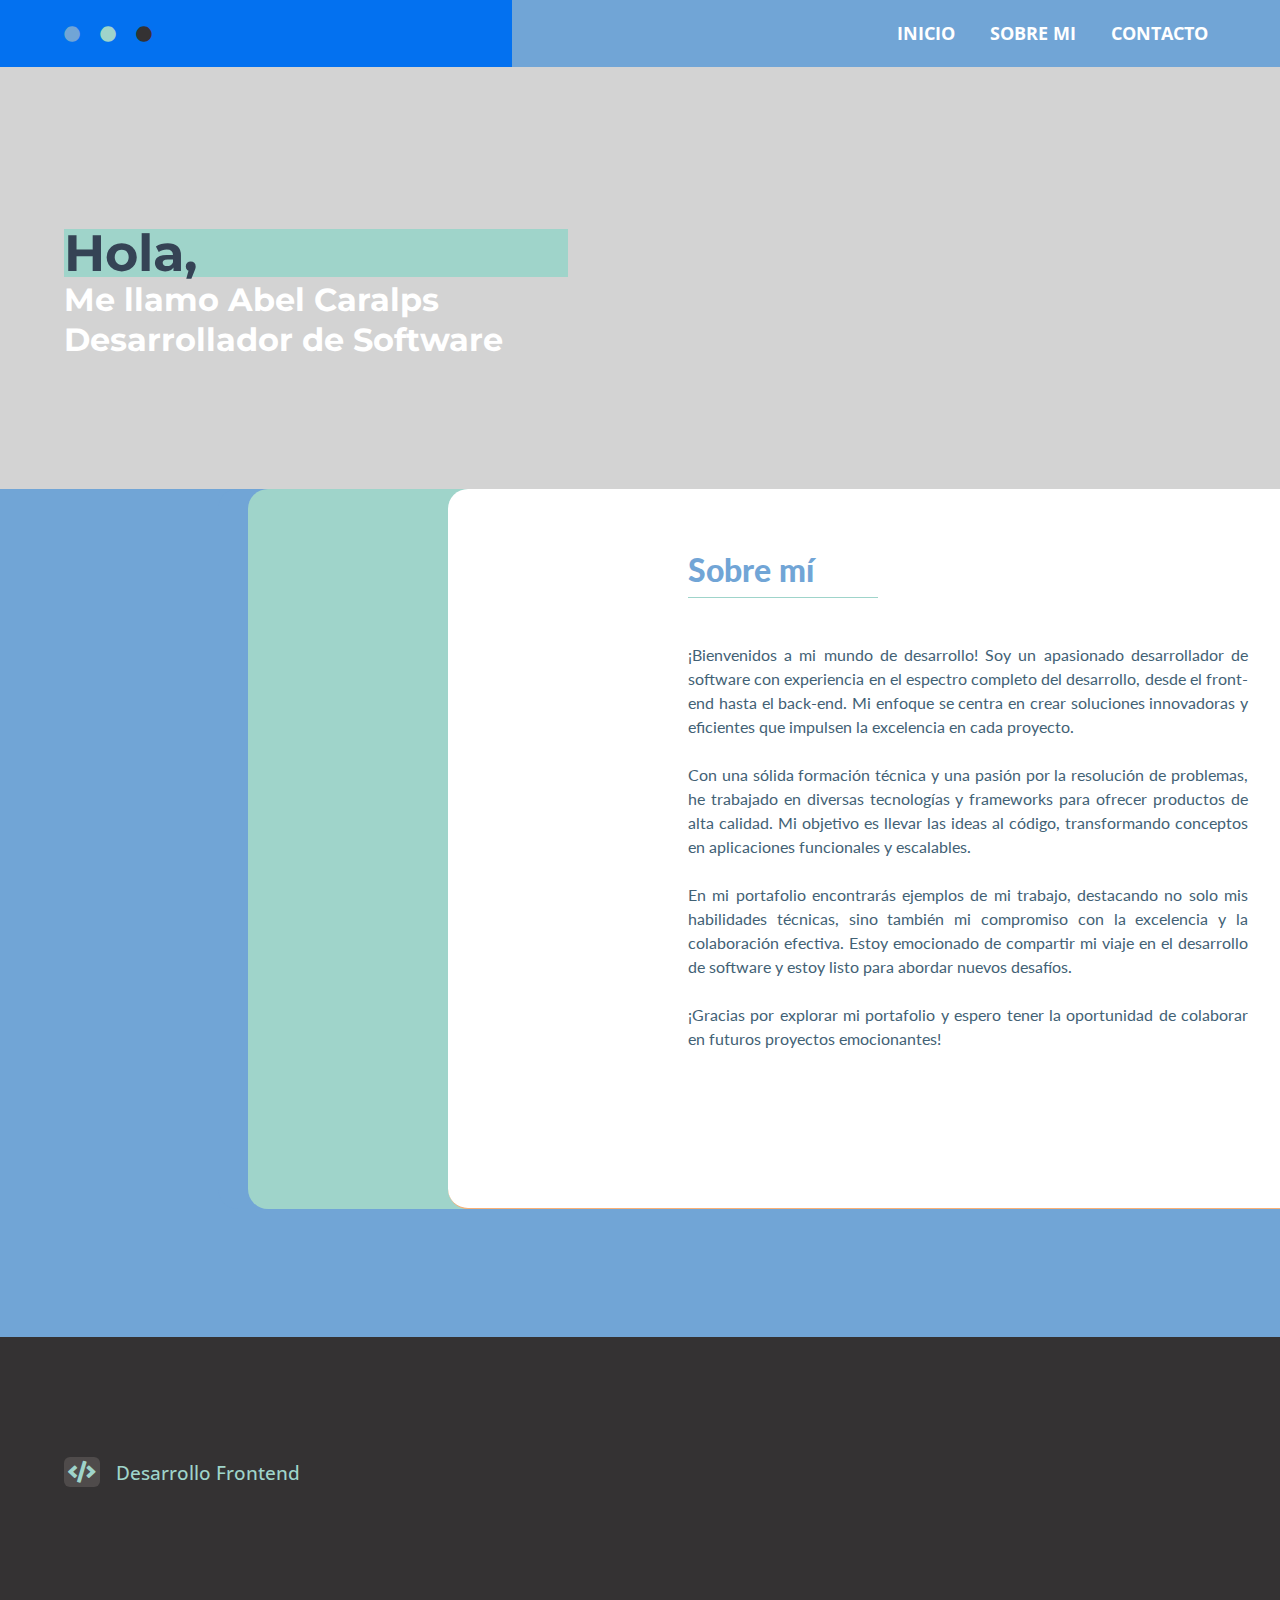
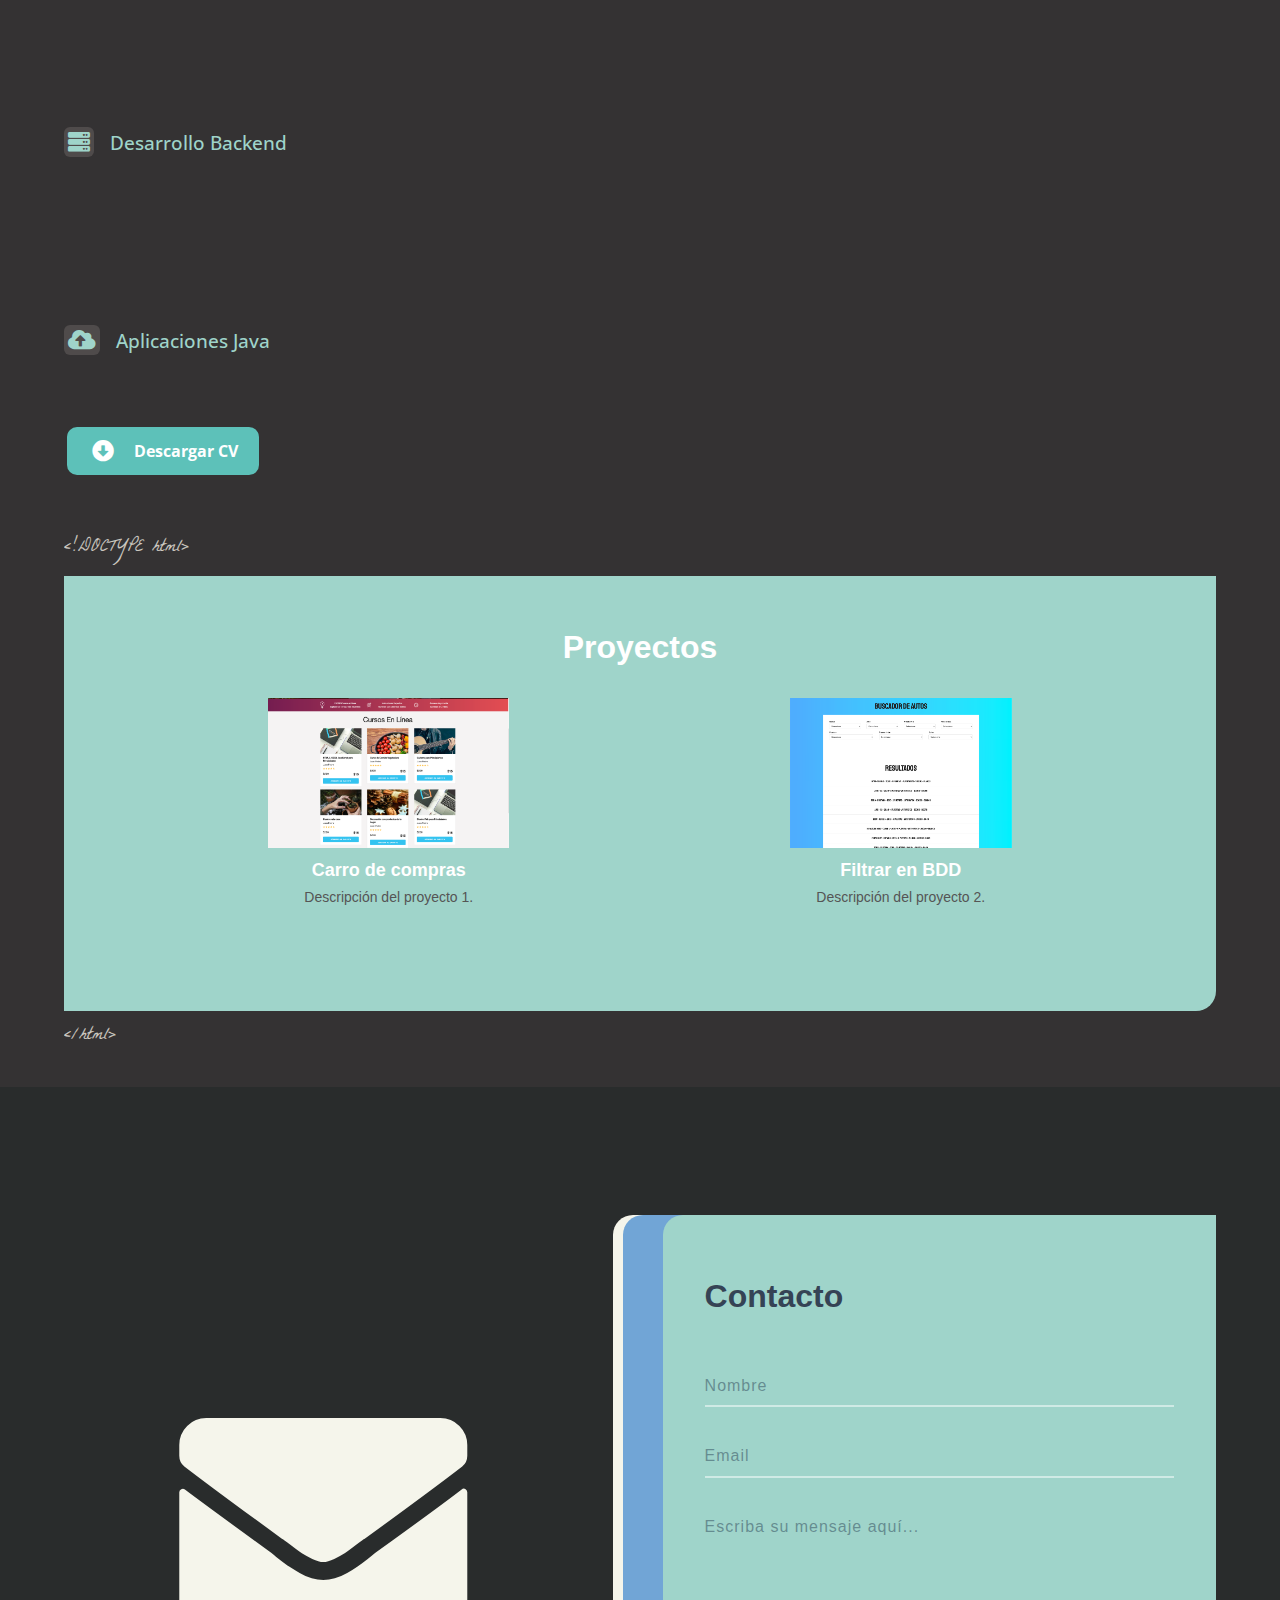
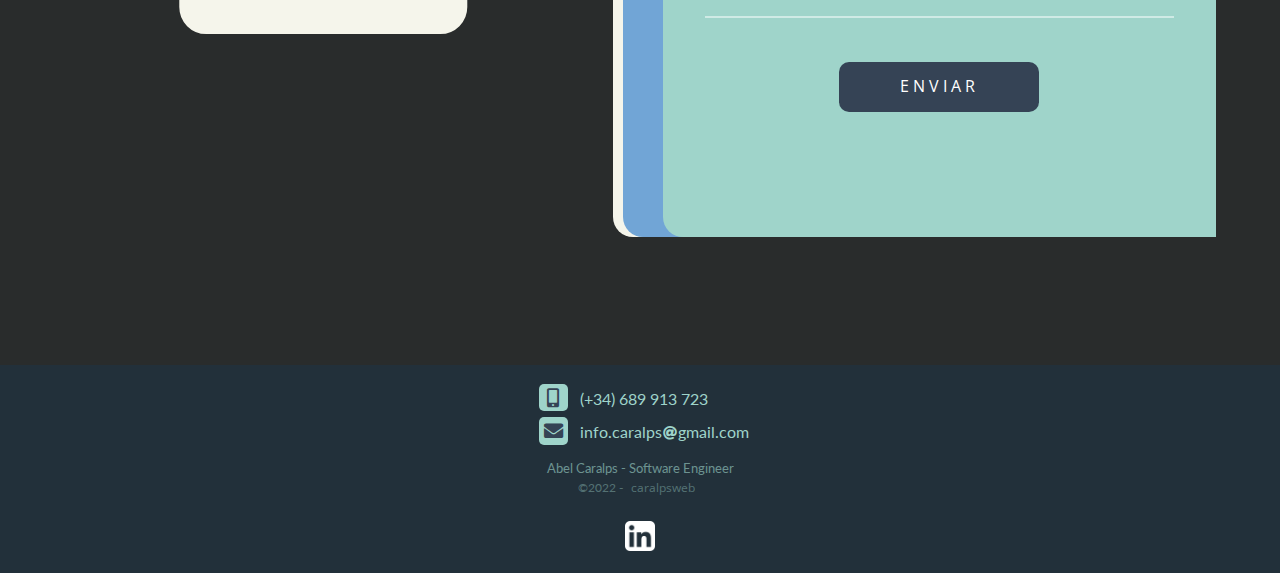
==== commit bbf6a1b0: "varios" ====
--- a/index.html
+++ b/index.html
@@ -138,56 +138,27 @@
 	SECTION PORTAFOLIO
 	======================================-->
 
-	<section id="portafolio">
-		
-		<h1>Proyecto</h1>
-		
-		
-			<ul>
-				<li class="mySlides socialwind">
-					<p class="titulo-port">Carro de compras <br>
-							<span><a class="redsocial" href="/15-PROYECTO-Carrito/index.html" title="Desarrollador Web Front-End"> carro de compras</a></span>
-					</p> 
-					<p class="titulo-port">Filtrar en BDD <br>
-						<span><a class="redsocial" href="/17-PROYECTO-Buscador/index.html" title="Desarrollador Web Front-End"> Filtrar en BDD</a></span>
-				</p> 
-					<style>
-					    .socialwind{
-					        font-family:Arial;
-					    }
-					</style>
-				</li>
-				<style>
-					.redsocial{
-						color: blue;
-					}
-				</style>				
-				<!--
-				<li class="mySlides">
-					<p class="titulo-port">Portafolio desarrollador web<br>
-						<span>Html5, Css3 Flexbox, Javascript, Php</span>
-						<span><a href="https://caralpsweb.com" title="Desarrollador Web - Abel Caralps Ruiz">https://caralpsweb.com</a></span>
-                        <img src="img/cloud.ico" alt="Portafolio Desarrollador Web" title="Portafolio Desarrollador Web" class="imgcloud" height="10%" width="10%">					
-					</p>
-				</li>   
-                -->          
-			</ul>			
-		
-		
-			
-
-		
-			
-	
-
-		<!-- The Modal -->
-		<div id="myModal" class="modal">
-		  <span class="close">&times;</span>		 
-		  <img src="#" class="modal-content" id="img-modal-grande" alt="Portafolio web 2003/2019" >
-		  <p id="caption" class="caption-p"></p>   
-		</div>
-				
+	<section id="portfolio">
+		<h1>Proyectos</h1>
+		<ul class="proyectos-lista">
+			<li class="proyecto">
+				<a href="/15-PROYECTO-Carrito/index.html">
+					<img src="/img/Screenshot at Dec 20 23-32-20.png" alt="Proyecto 1" class="proyecto-imagen">
+					<p class="titulo-port">Carro de compras</p>
+					<p class="descripcion-proyecto">Descripción del proyecto 1.</p>
+				</a>
+			</li>
+			<li class="proyecto">
+				<a href="/17-PROYECTO-Buscador/index.html">
+					<img src="/img/cars.png" alt="Proyecto 2" class="proyecto-imagen">
+					<p class="titulo-port">Filtrar en BDD</p>
+					<p class="descripcion-proyecto">Descripción del proyecto 2.</p>
+				</a>
+			</li>
+			<!-- Agrega más proyectos según sea necesario -->
+		</ul>
 	</section>
+
 
 	<span class="tags etiquetas html">&lt;/html&gt;</span> 						
 
--- a/css/styles.css
+++ b/css/styles.css
@@ -472,71 +472,50 @@
 PORTAFOLIO
 =============================================*/
 
-#portafolio{
-	display: flex;
-	flex-direction: column;
-	justify-content: space-between;
+#portfolio{
 	width: 90%;	
 	padding: 2rem 4rem 7rem;	
     margin: 1rem auto 1rem;   
-	/*Fondo verde agua normal*/
-
-  	background-repeat: no-repeat;  	
-	background-position: top right;		
 	background-color: #9FD4CA;	
 	border-bottom-right-radius: 20px;
 	padding-bottom: 6rem;
-}
-
-#portafolio h1, #portafolio h2{	
-	line-height: 1.7;
-	font-weight: 900;
-	text-transform: none;
-	background: url(../img/fondo-h-portafolio.png);
-  	background-repeat: no-repeat;  	
-	background-position: left bottom; 	
-	margin: 2.25rem 0 1.85rem; 		
-	width: 36%;
-	color: #354355; /*Azul temporal opciÃ³n temporal*/
-}
-
-#portafolio h2{	
-	margin: 3rem 0 1.85rem;	
-	width: 63%;
-}
-
-
-.titulo-port{
-	font-size: 1.5rem;
-	font-weight: 400;
-}
-
-
-
-ul.galeria-img-port{		
-  	flex: 1 0 calc(33% - 1rem);  	
-	display: flex;
-	flex-direction: column;		
-	align-items: center;
-}
-
-ul.galeria-img-port li{			
-	position: relative;	
-	margin-bottom: -0.25rem;	
-}
-
-ul.galeria-img-port li:last-child{	
-	margin-bottom: 0;
-	margin-bottom: -0.25rem
-}	
-
-ul.galeria-img-port li:hover .overlayBottom {
-    height: 100%;
-    opacity: 1;   
-    cursor: pointer;
-  	background: #22303A; 
-}
-
+    text-align: center;
+}
+
+.proyectos-lista {
+    list-style: none;
+    padding: 0;
+    display: flex;
+    justify-content: space-around;
+    flex-wrap: wrap;
+}
+
+.proyecto {
+    margin: 10px;
+    text-align: center;
+}
+
+.proyecto a {
+    text-decoration: none;
+    color: inherit;
+}
+
+.proyecto-imagen {
+    height: 150px; /* Establece el tamaño deseado para las imágenes */
+    width: 100%; /* Ajusta el ancho al 100% para que sea responsivo */
+    object-fit: cover; /* Ajusta el tamaño manteniendo la proporción de la imagen */
+}
+
+.titulo-port {
+    font-size: 18px;
+    font-weight: bold;
+    margin: 8px 0;
+}
+
+.descripcion-proyecto {
+    font-size: 14px;
+    color: #555;
+}
 
 .overlay-img {
     position: absolute;
@@ -567,9 +546,6 @@
     
 }
 
-
-
-/* The Modal (background) */
 .modal {
   display: none; /* Hidden by default */ 
   z-index: 1; /* Sit on top */ 
@@ -822,9 +798,6 @@
 	margin-right: 2rem;	
 	display: flex;
 	flex-basis: 100%;
-
-	/*animation: estiloError 7s linear forwards;
-    -webkit-animation: estiloError 7s linear forwards;	*/
 }
 .avisos-form{
 	margin-top: 1rem;
@@ -941,17 +914,6 @@
 	color: #9FD4CA;		
 }
 
-/*span.telefono-movil{	
-	color: #9FD4CA !important;		
-	text-decoration: none;
-	border: 1px solid orange;
-}*/
-
-/*article.datos-contacto ul:first-child{
-	border: 11px solid #9FD4CA;
-	color: #9FD4CA;	
-}
-*/
 article.datos-contacto ul li i{	
 	padding: 0.25rem 0.1rem;
 	font-size: 1.2rem;
@@ -982,27 +944,9 @@
     justify-content: center;         
     flex-basis: 70%;	
 }
-
-/*CAMBIO REDES SOCIALES*/
-/*
-aside.datos-contacto li{
-	padding: 0.625rem;	
-	font-size: 1.625rem;	
-	color: #9FD4CA;			
-}*/
-
 aside.datos-contacto ul li i{	
 	transition: all 400ms ease;
 }
-
-/*CAMBIO REDES SOCIALES*/
-/*
-aside.datos-contacto li:hover{	
-	color: #F8AF75;
-	cursor: pointer;		
-}*/
-
-/*AÃ‘ADIDO CAMBIO REDES SOCIALES*/
 
 aside.datos-contacto li a{
 	padding: 0.625rem;	
@@ -1057,131 +1001,3 @@
 	font-size: 0.75rem;
 	opacity: 0.4;
 }
-
-/*=============================================
-CRÃ‰DITOS DE LA WEB
-=============================================*/
-
-.header-creditos{
-	min-height: auto;	
-}
-
-#creditos{
-	display: flex;	
-	min-height: var(--altura-min);
-	min-height: 100vh;		
-	background: url(../img/fondo-esquina-creditos.png), url(../img/fondo-creditos.png);
-  	background-repeat: no-repeat;  		
-	background-color: #71a5d6;	
-	background-position: top right, 95% top;	
-    flex-grow: 1;       
-    flex-direction: column;   
-    padding: 2rem 4rem 1rem;
-    padding-left: 5%;    
-    font-family: var(--open-sans);    
-}
-article.contenido-creditos{
-	width: 60%;		
-}
-
-#creditos i{	
-	font-size: 1.375rem;				
-	border-radius: 6px;	
-	margin-right: 1rem;
-	padding: 0.25rem;	
-	color: white;
-}
-
-#creditos i.external{
-	font-size: 0.75rem;
-	margin: 0;
-	padding: 0;
-	background: none;
-}
-
-#creditos h1{
-	font-family: var(--montserrat);		
-	line-height: 2.5rem;	
-	color: #354359;
-	font-size: 1.5rem;
-	background: url(../img/fondo-h1-creditos.png);
-  	background-repeat: no-repeat;  
-	background-position: left bottom; 	
-	margin-bottom: 2rem;	
-}
-
-#creditos h2, h3, h4, h5{	
-	margin-top: 0;
-	margin-bottom: 0.25em;
-	font-weight: 500;
-	font-size: 1.2em;		
-	color: white;
-}
-
-#creditos ul{
-	margin: 1rem 0 2rem;	
-}
-
-#creditos ul li{	
-	margin-left: 3rem;
-	font-weight: 300;
-	font-size: 1rem;		
-	color: #354359;
-	font-family: 'Lato', sans-serif;	
-	line-height: 1.5;
-	text-rendering: optimizeLegibility;		
-}
-
-#creditos ul li span{	
-	color: #354359;
-}
-
-
-/*=============================================
-ERROR 404
-=============================================*/
-
-.header-404{
-	min-height: auto;	
-}
-
-#error404{
-	display: flex;	
-	min-height: var(--altura-min);
-	min-height: 100vh;		
-	background: url(../img/fondo-esquina-creditos.png);
-  	background-repeat: no-repeat;  		
-	background-color: #F8AF75;	
-	background-position: top right;	
-    flex-grow: 1;       
-    flex-direction: column;   
-    padding: 2rem 4rem 1rem;
-    padding-left: 5%;    
-    font-family: var(--open-sans);    
-}
-
-#error404 h1{
-	font-family: var(--montserrat);		
-	line-height: 2.5rem;		
-	margin-bottom: 2rem;	
-}
-
-#error404 p{		
-	font-weight: 300;
-	font-size: 1rem;			
-	font-family: 'Lato', sans-serif;	
-	line-height: 1.5;
-	text-rendering: optimizeLegibility;
-	margin-bottom: 1.2rem;			
-}
-
-#error404 p a{
-	font-size: 0.875rem;	
-}
-
-#error404 p a:hover{
-	color: #354359;	
-}
-.otros{
-	display: none;
-}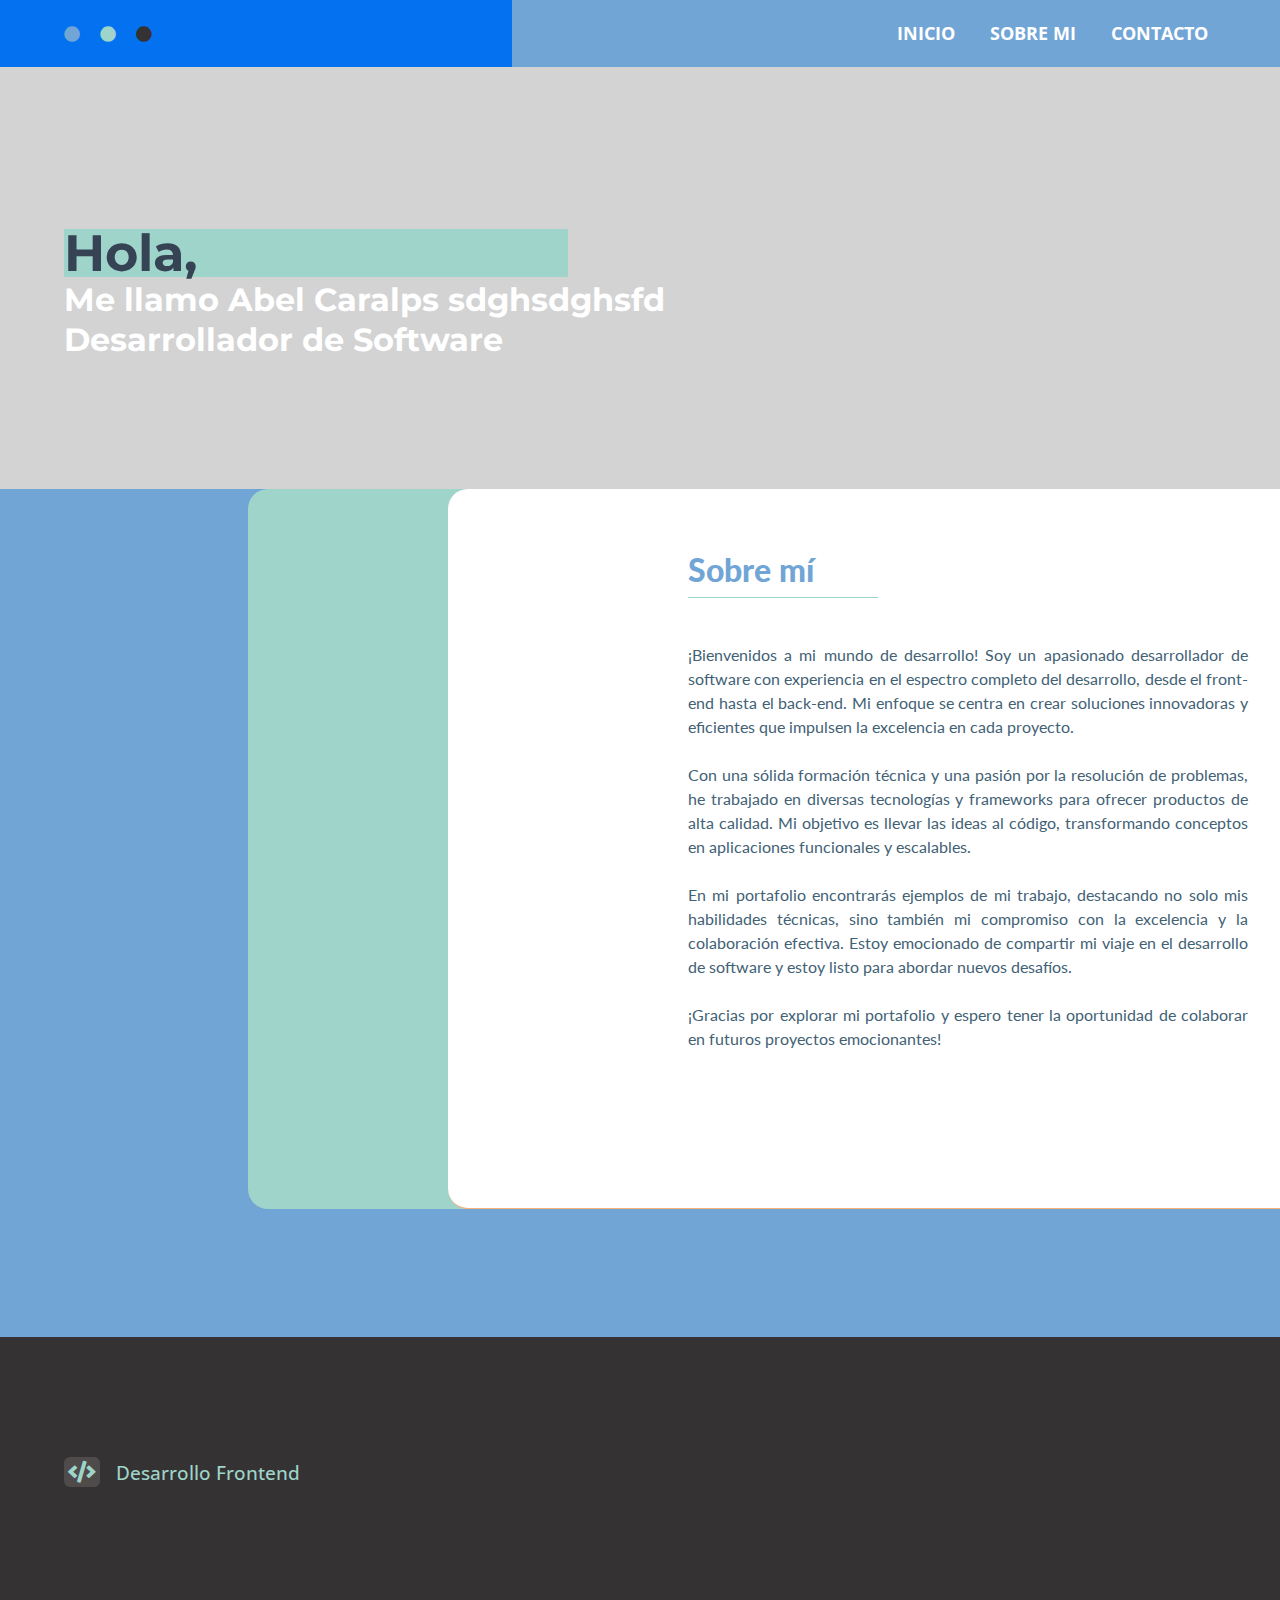
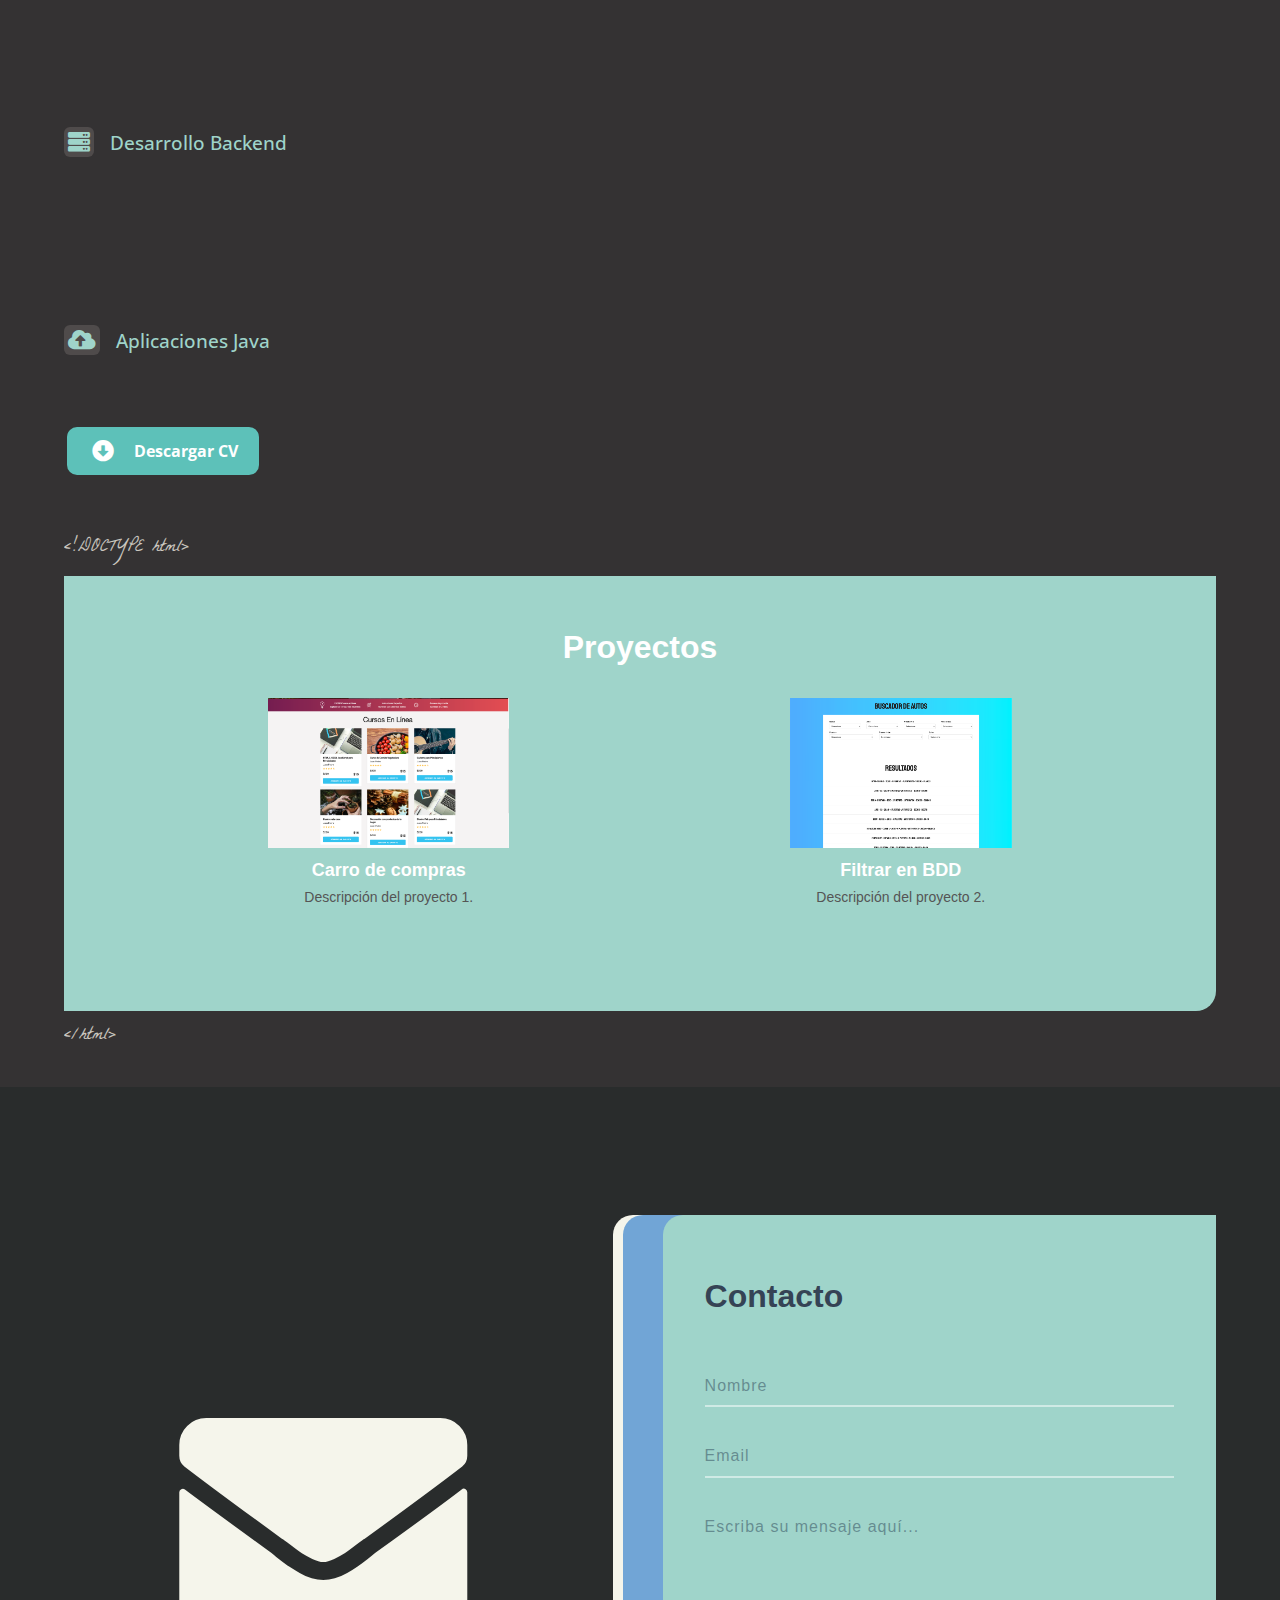
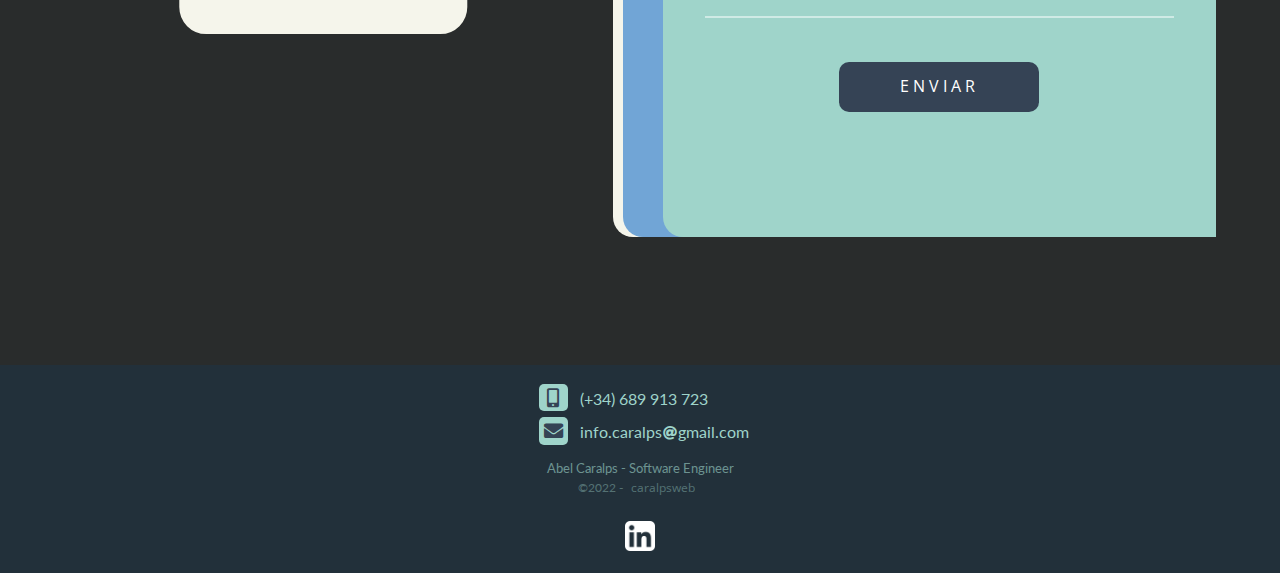
==== commit abd6740b: "others" ====
--- a/index.html
+++ b/index.html
@@ -67,7 +67,7 @@
 		<section id="inicio">
 			<article class="header">						
 				<h1><span>Hola,</span><br>
-					Me llamo Abel Caralps <br> Desarrollador de Software<br> 					
+					Me llamo Abel Caralps sdghsdghsfd <br> Desarrollador de Software<br> 					
 				</h1>				
 			</article>
 			<article class="header monitor">				
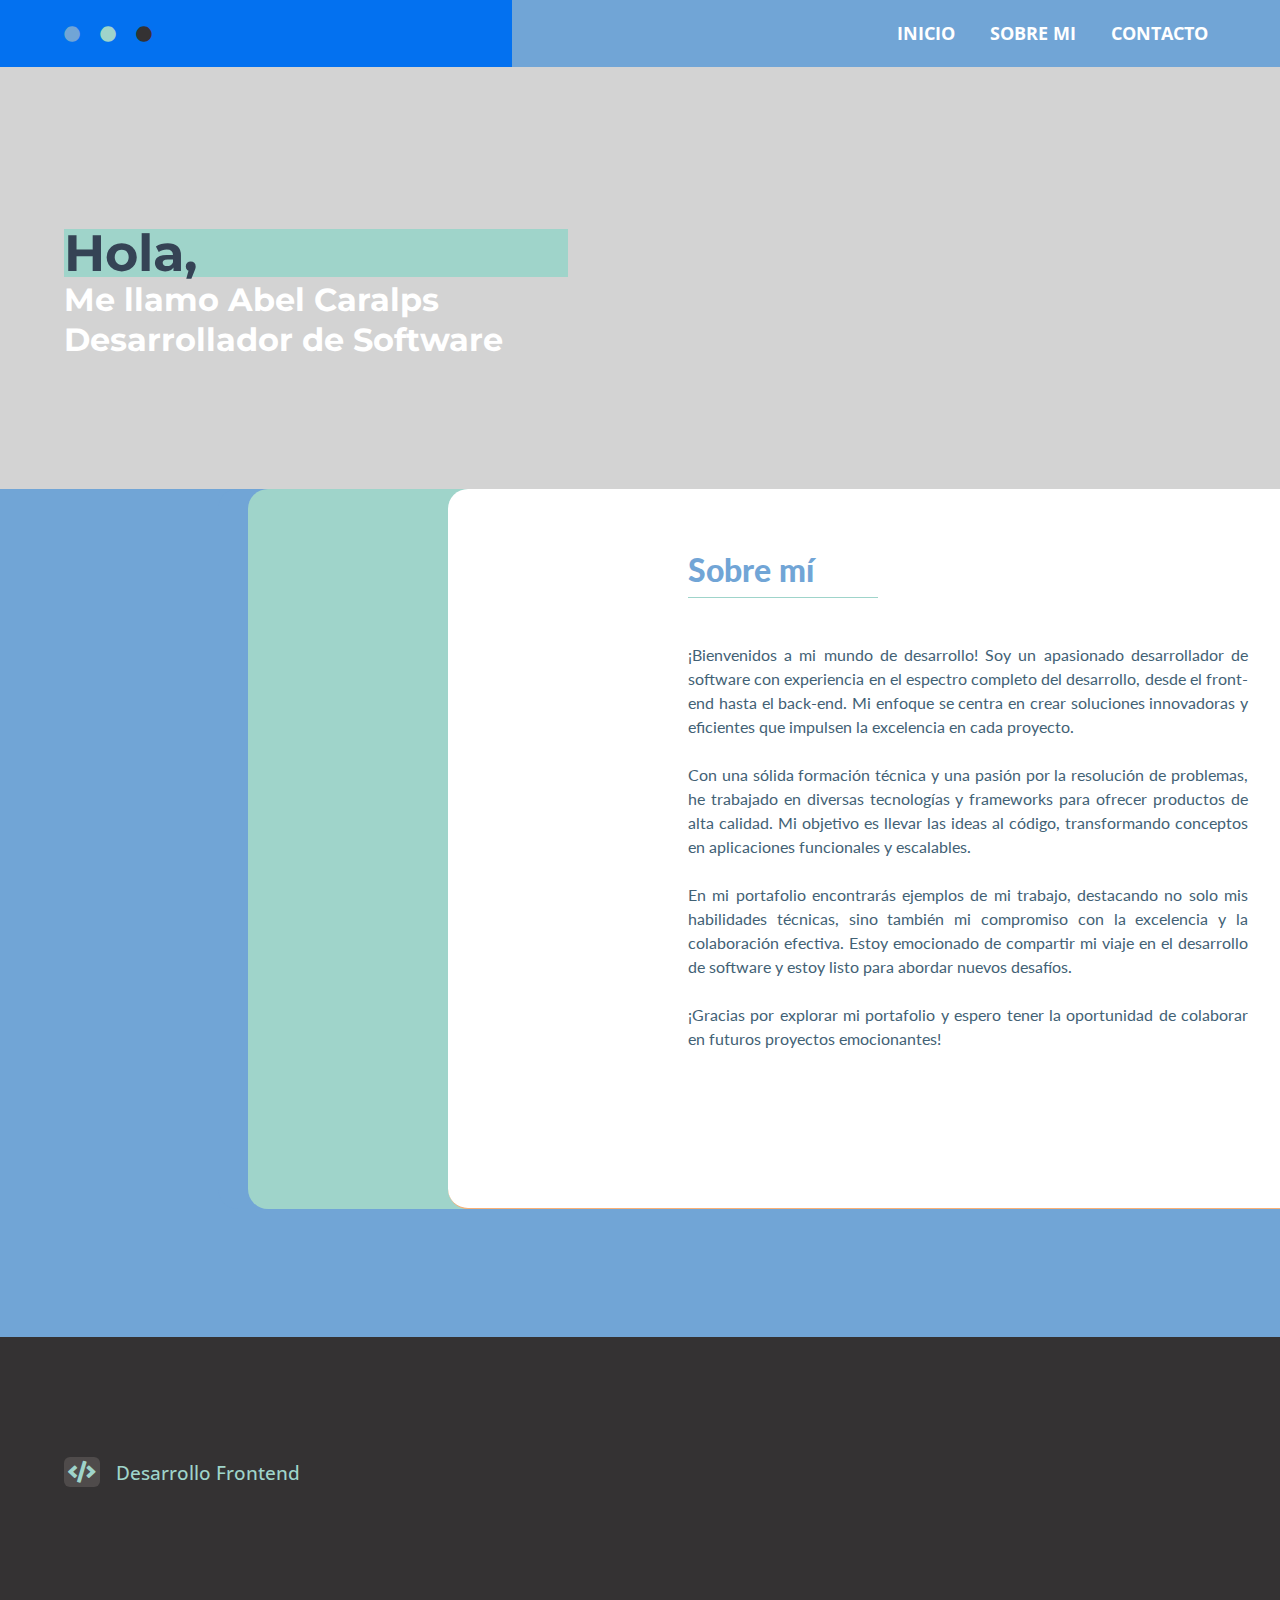
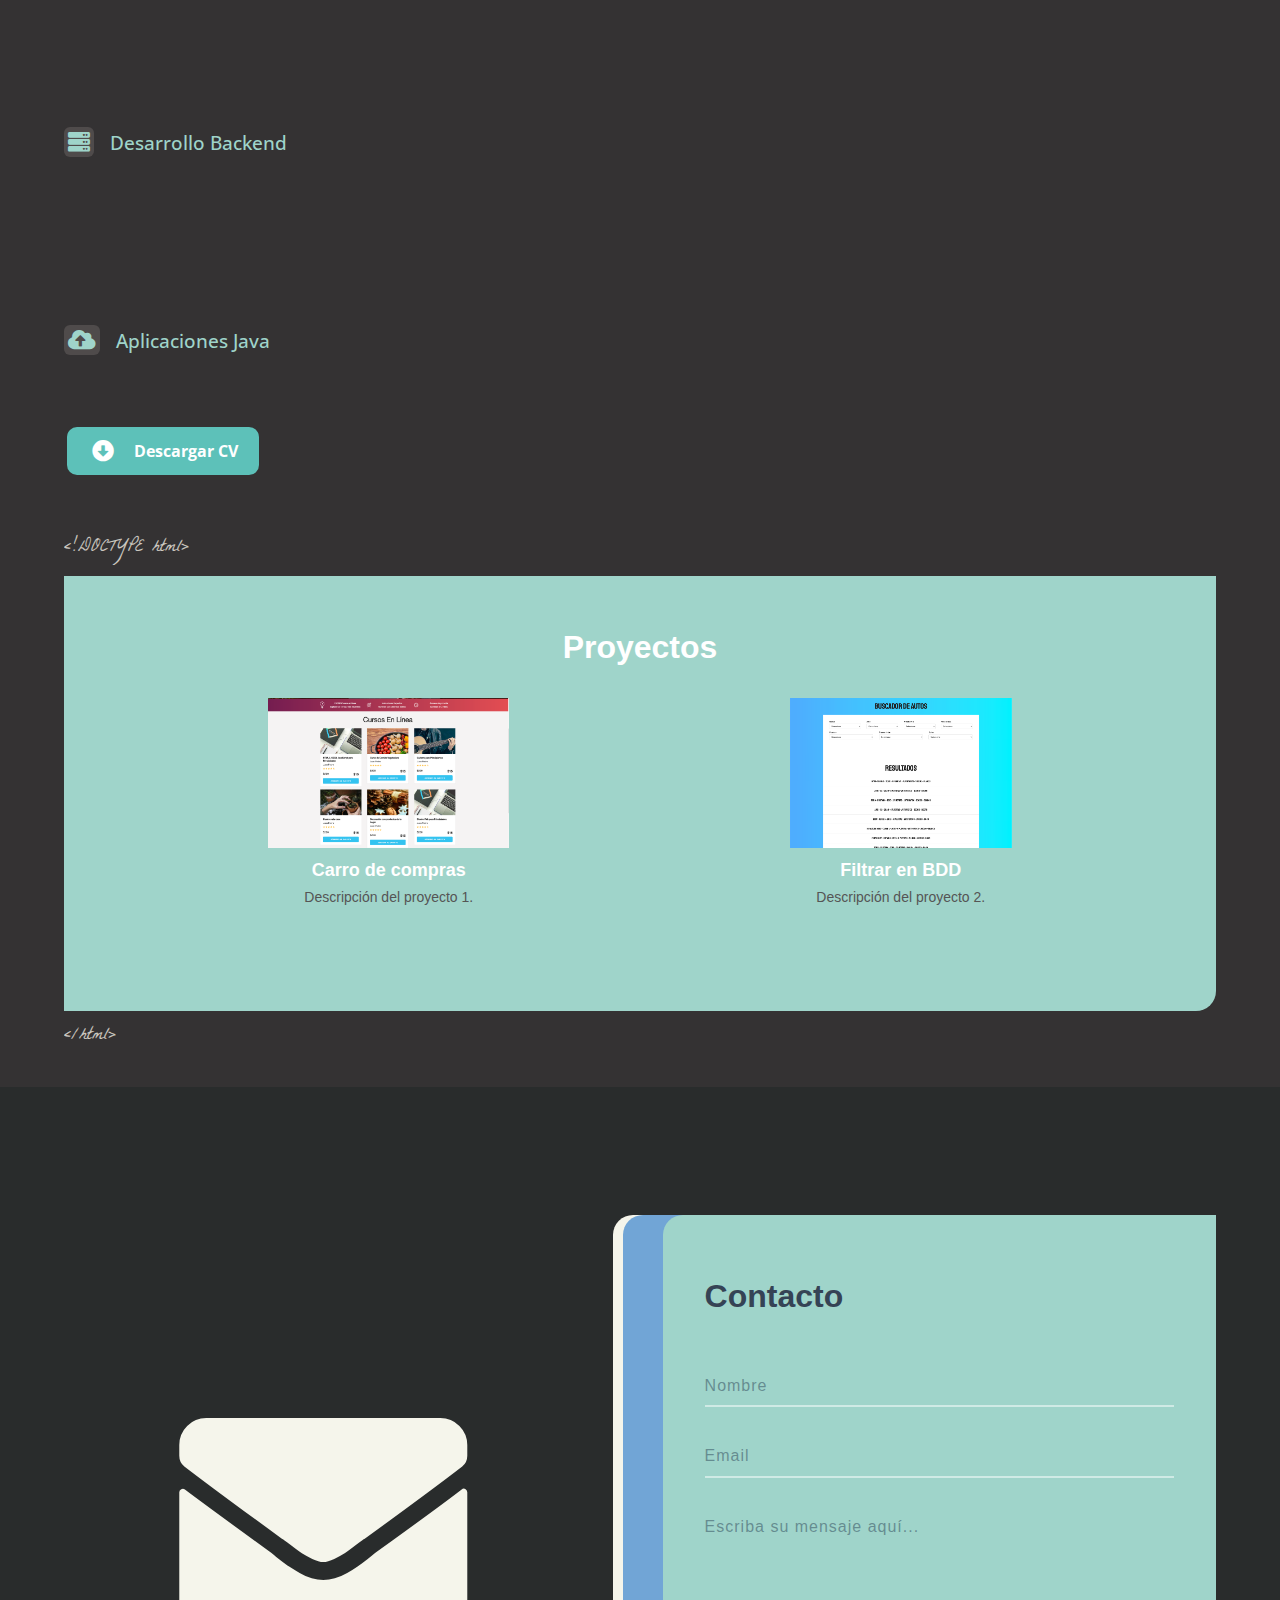
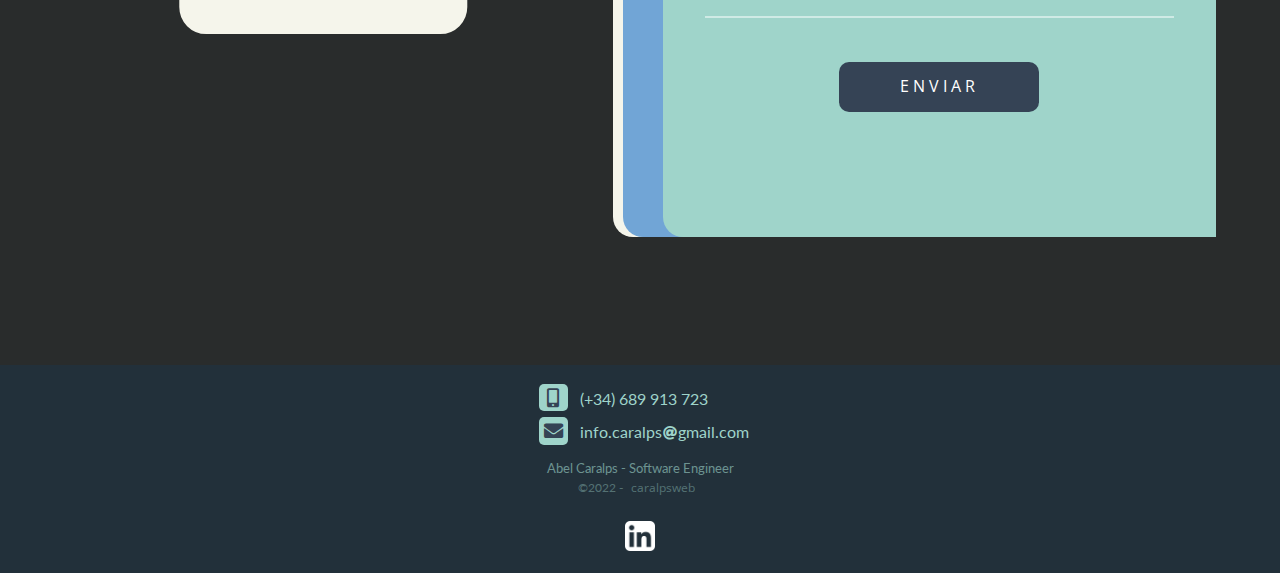
==== commit 7f4eae49: "Update index.html" ====
--- a/index.html
+++ b/index.html
@@ -67,7 +67,7 @@
 		<section id="inicio">
 			<article class="header">						
 				<h1><span>Hola,</span><br>
-					Me llamo Abel Caralps sdghsdghsfd <br> Desarrollador de Software<br> 					
+					Me llamo Abel Caralps <br> Desarrollador de Software<br> 					
 				</h1>				
 			</article>
 			<article class="header monitor">				
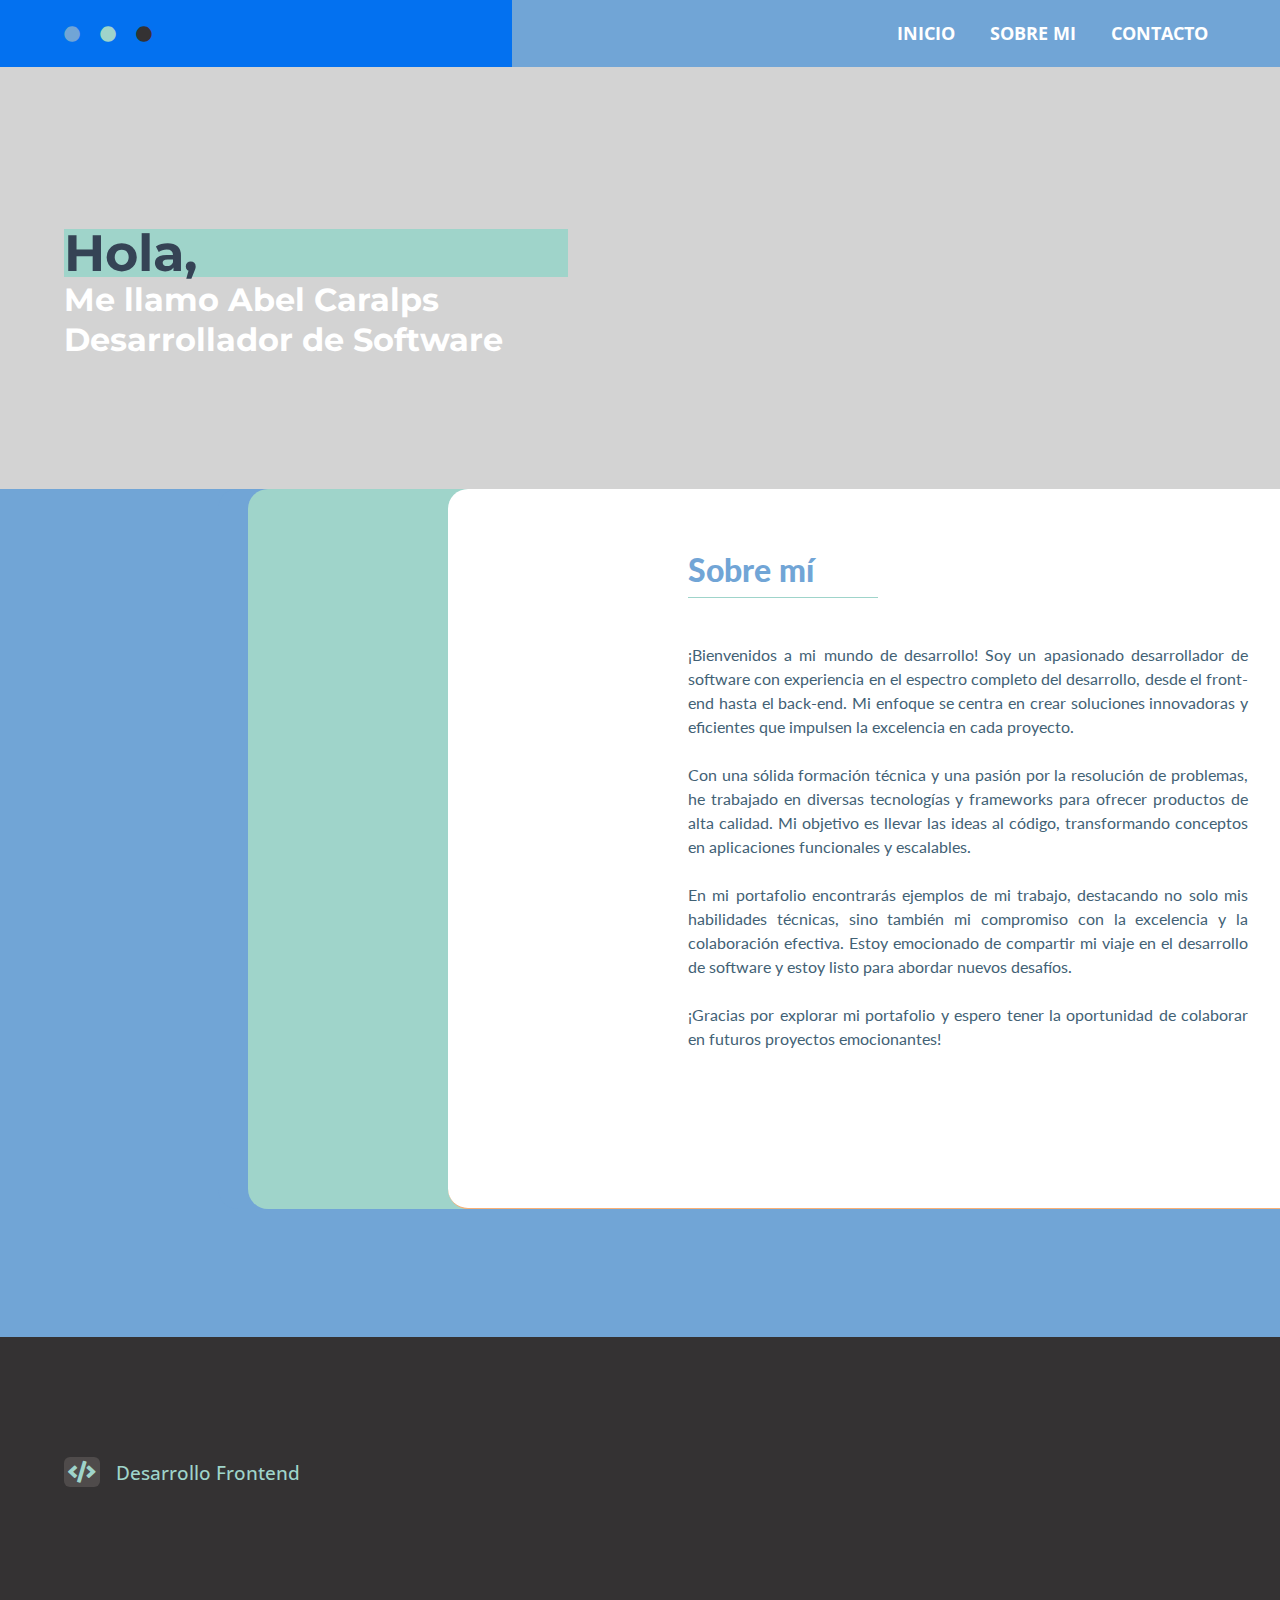
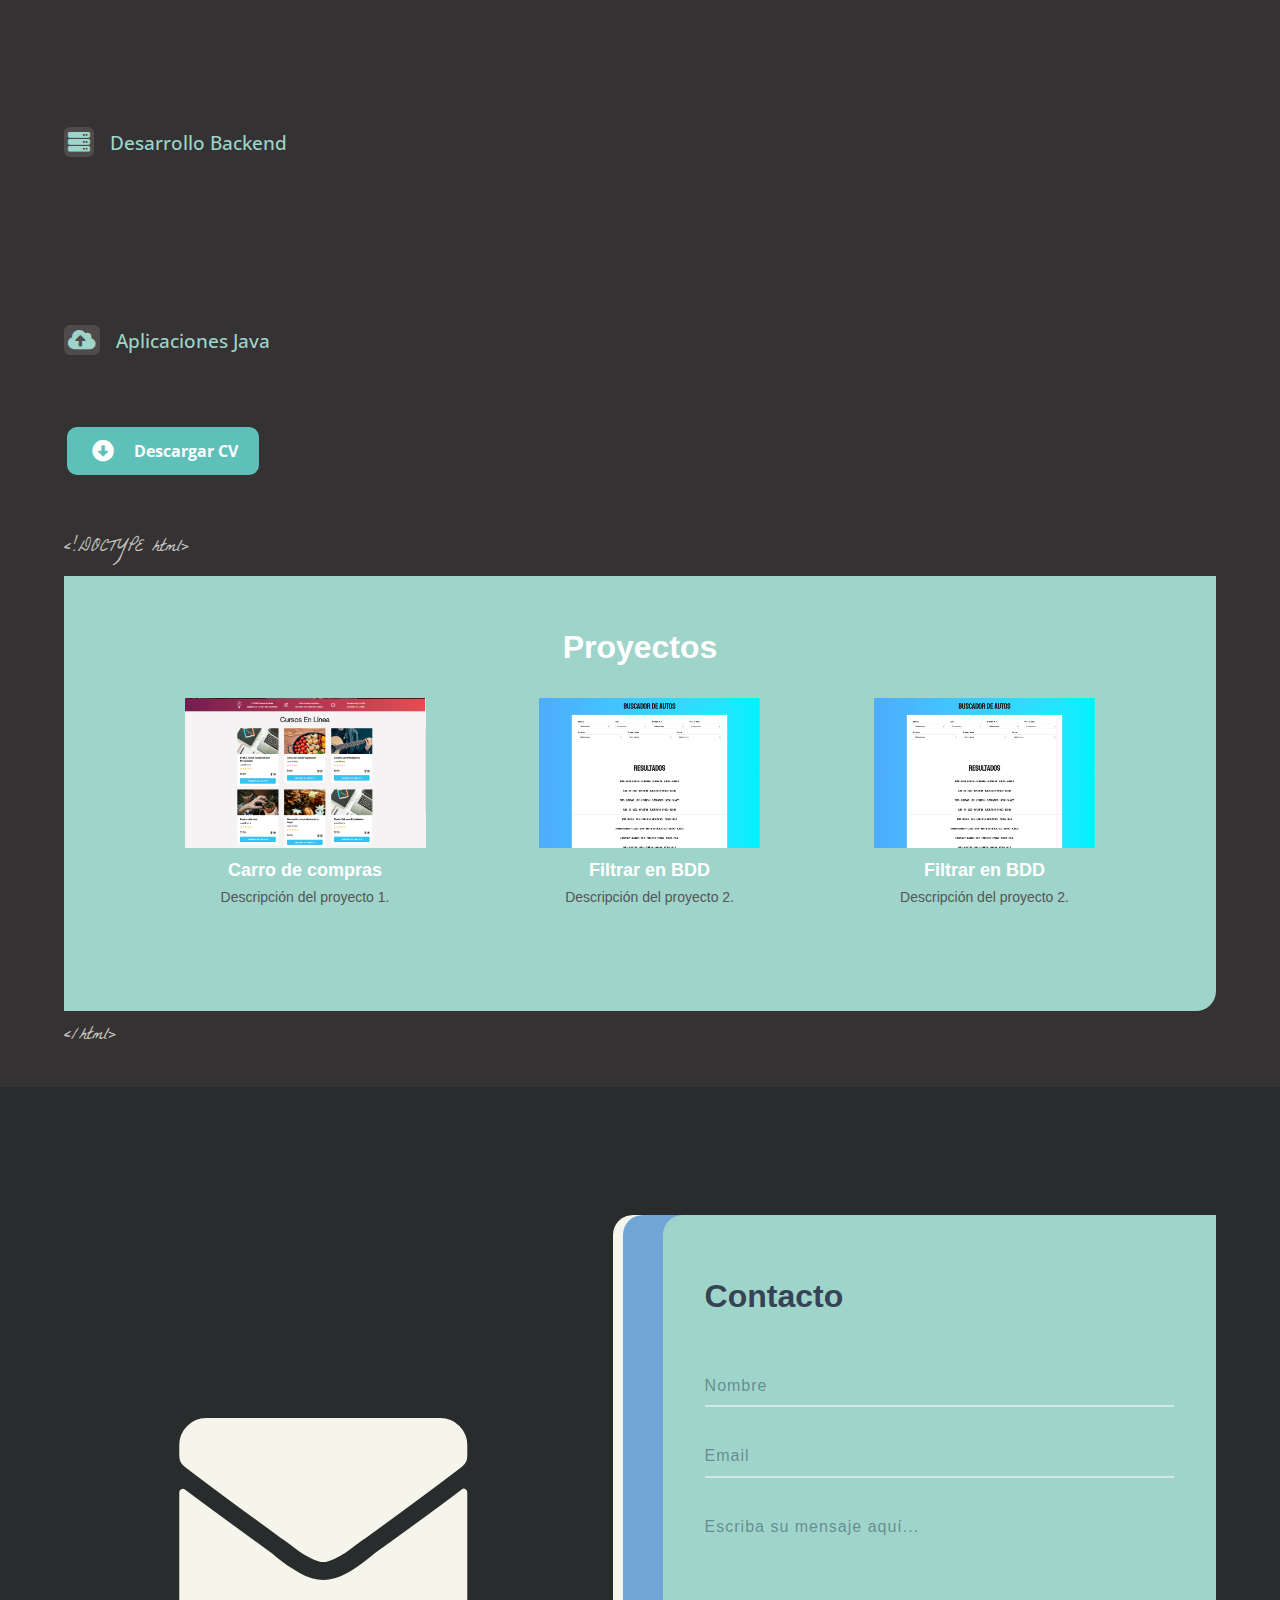
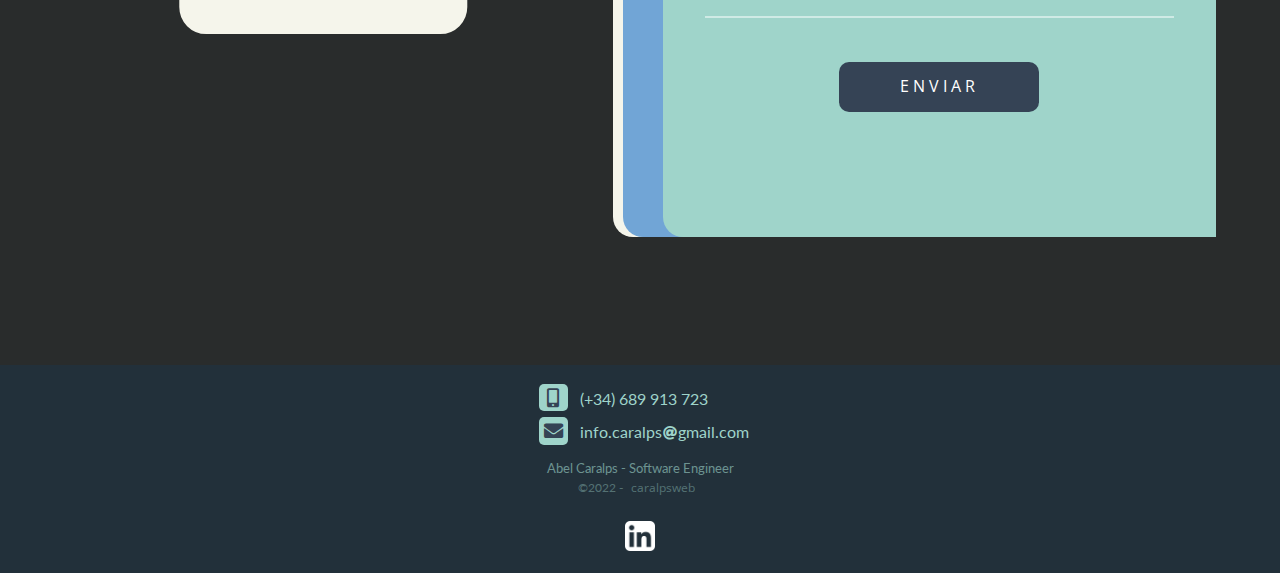
==== commit 289d92cd: "Update index.html" ====
--- a/index.html
+++ b/index.html
@@ -149,6 +149,13 @@
 				</a>
 			</li>
 			<li class="proyecto">
+				<a href="/29-PROYECTO-CitasModulos/index.html">
+					<img src="/img/cars.png" alt="Proyecto 2" class="proyecto-imagen">
+					<p class="titulo-port">Filtrar en BDD</p>
+					<p class="descripcion-proyecto">Descripción del proyecto 2.</p>
+				</a>
+			</li>
+			<li class="proyecto">
 				<a href="/17-PROYECTO-Buscador/index.html">
 					<img src="/img/cars.png" alt="Proyecto 2" class="proyecto-imagen">
 					<p class="titulo-port">Filtrar en BDD</p>
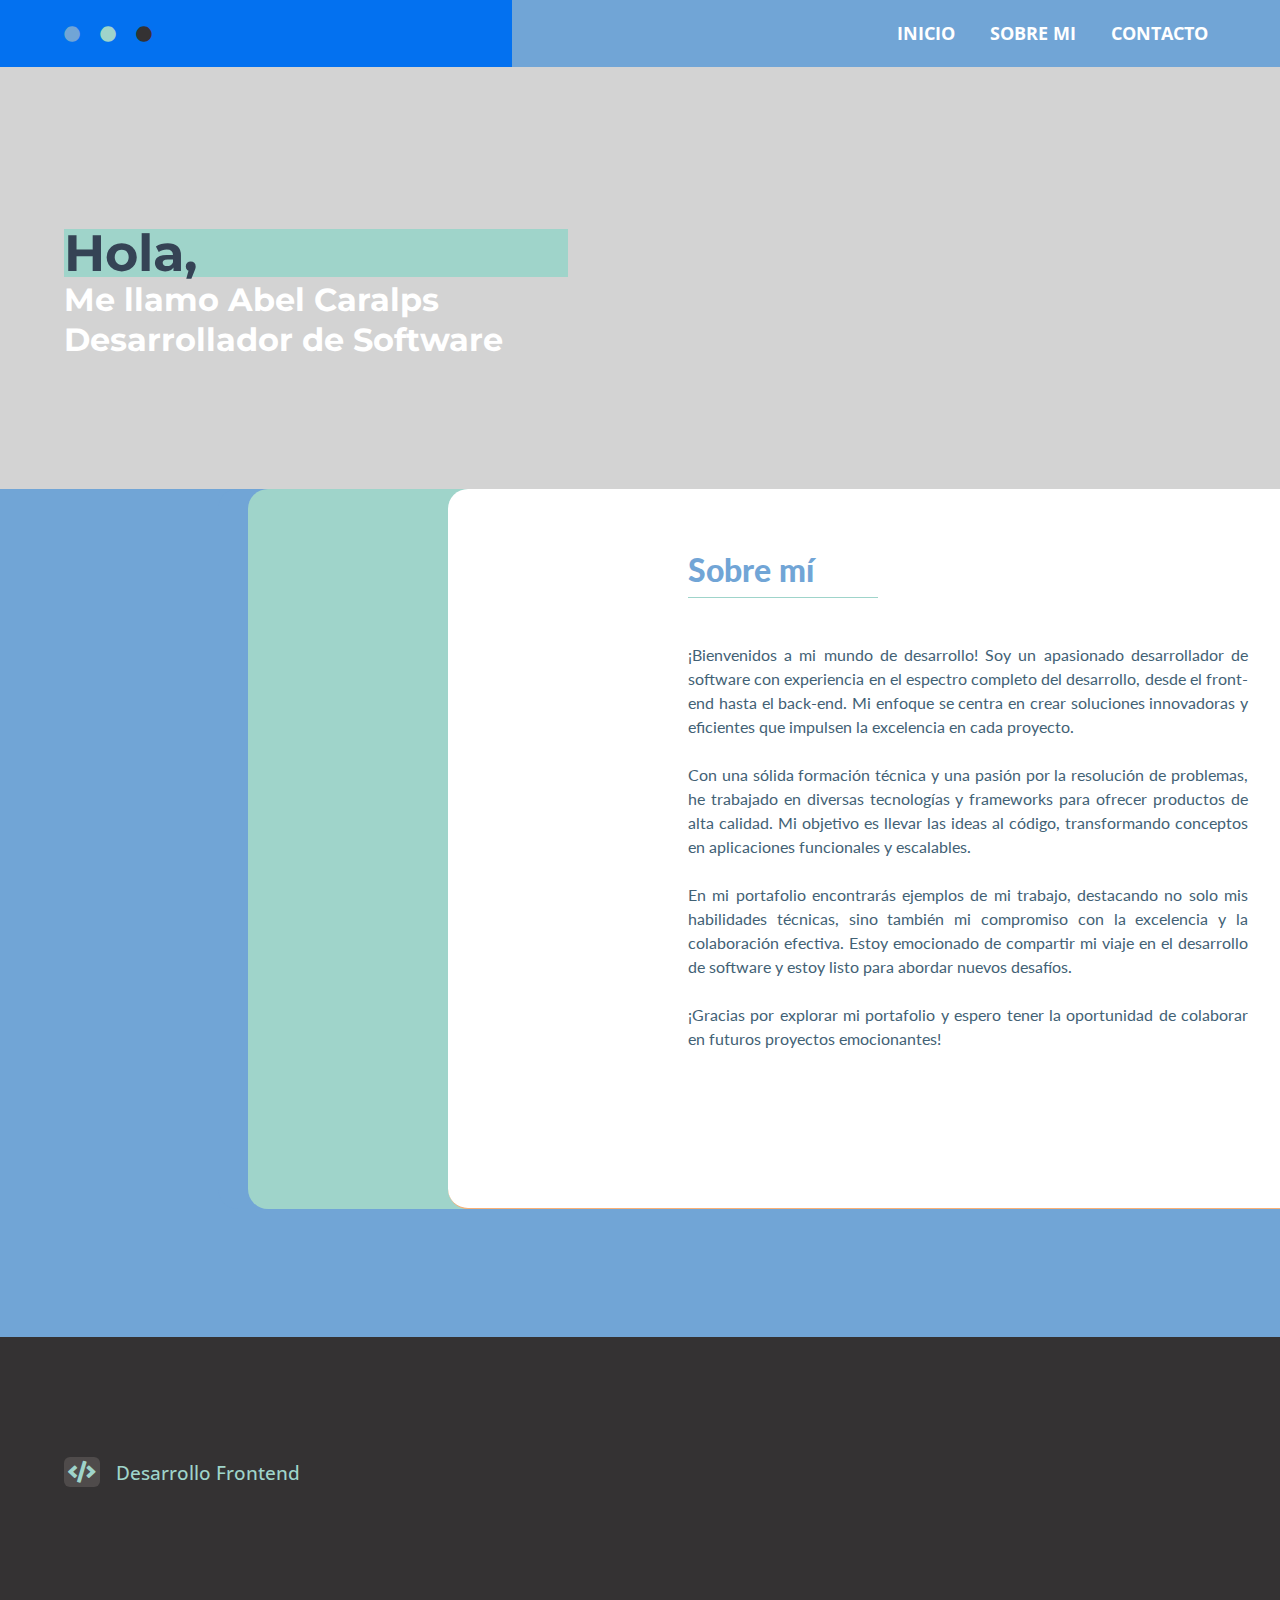
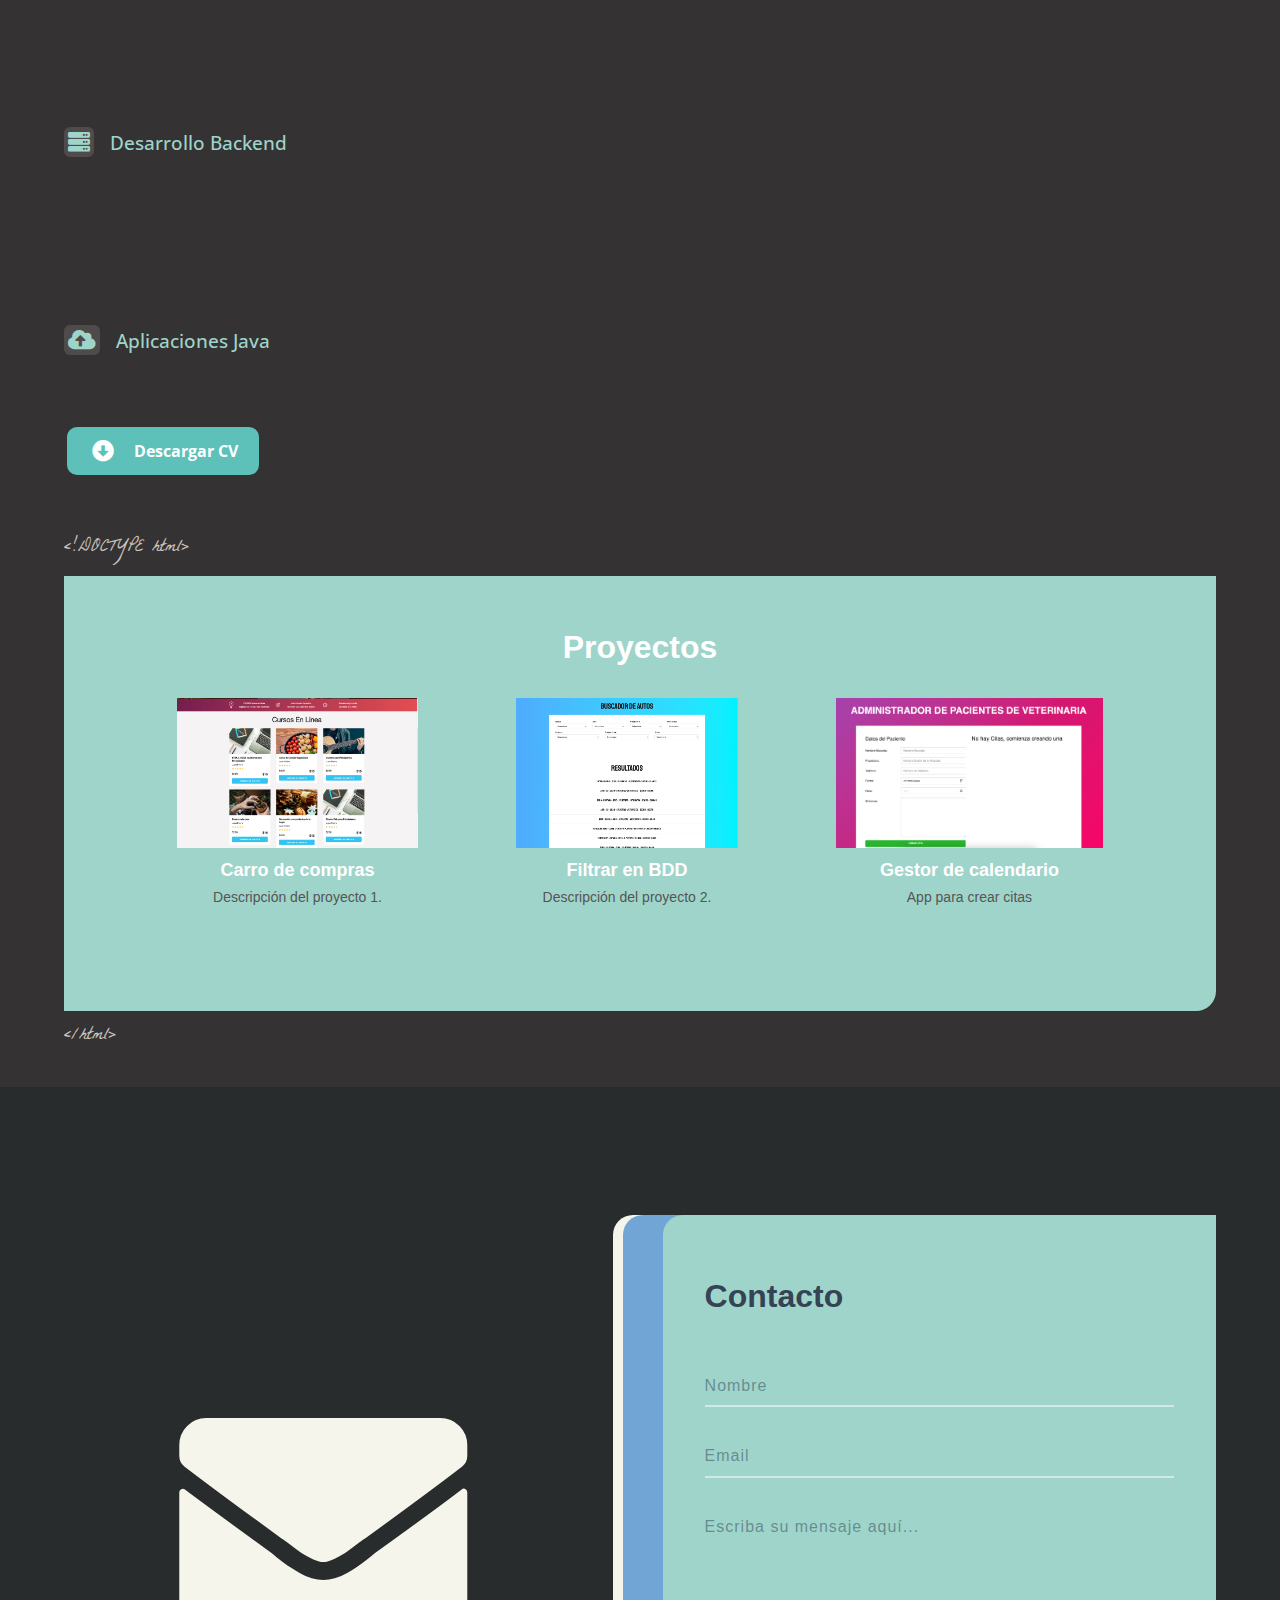
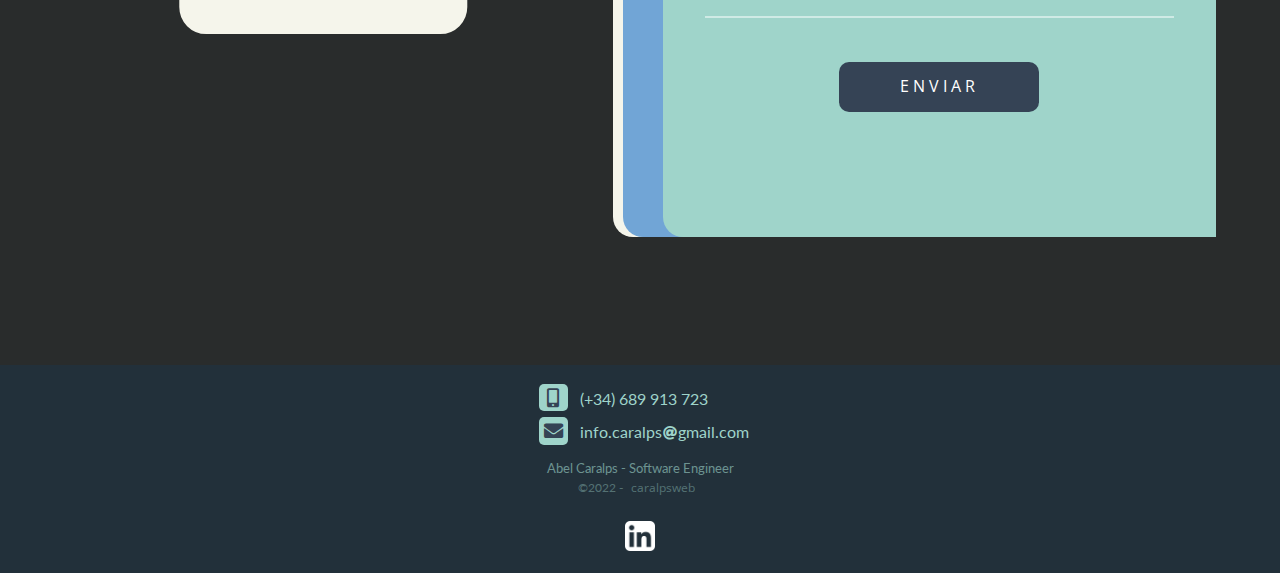
==== commit d3efc456: "citas portfolio" ====
--- a/index.html
+++ b/index.html
@@ -157,9 +157,9 @@
 			</li>
 			<li class="proyecto">
 				<a href="/17-PROYECTO-Buscador/index.html">
-					<img src="/img/cars.png" alt="Proyecto 2" class="proyecto-imagen">
-					<p class="titulo-port">Filtrar en BDD</p>
-					<p class="descripcion-proyecto">Descripción del proyecto 2.</p>
+					<img src="/img/citas.png" alt="Proyecto 2" class="proyecto-imagen">
+					<p class="titulo-port">Gestor de calendario</p>
+					<p class="descripcion-proyecto">App para crear citas</p>
 				</a>
 			</li>
 			<!-- Agrega más proyectos según sea necesario -->
